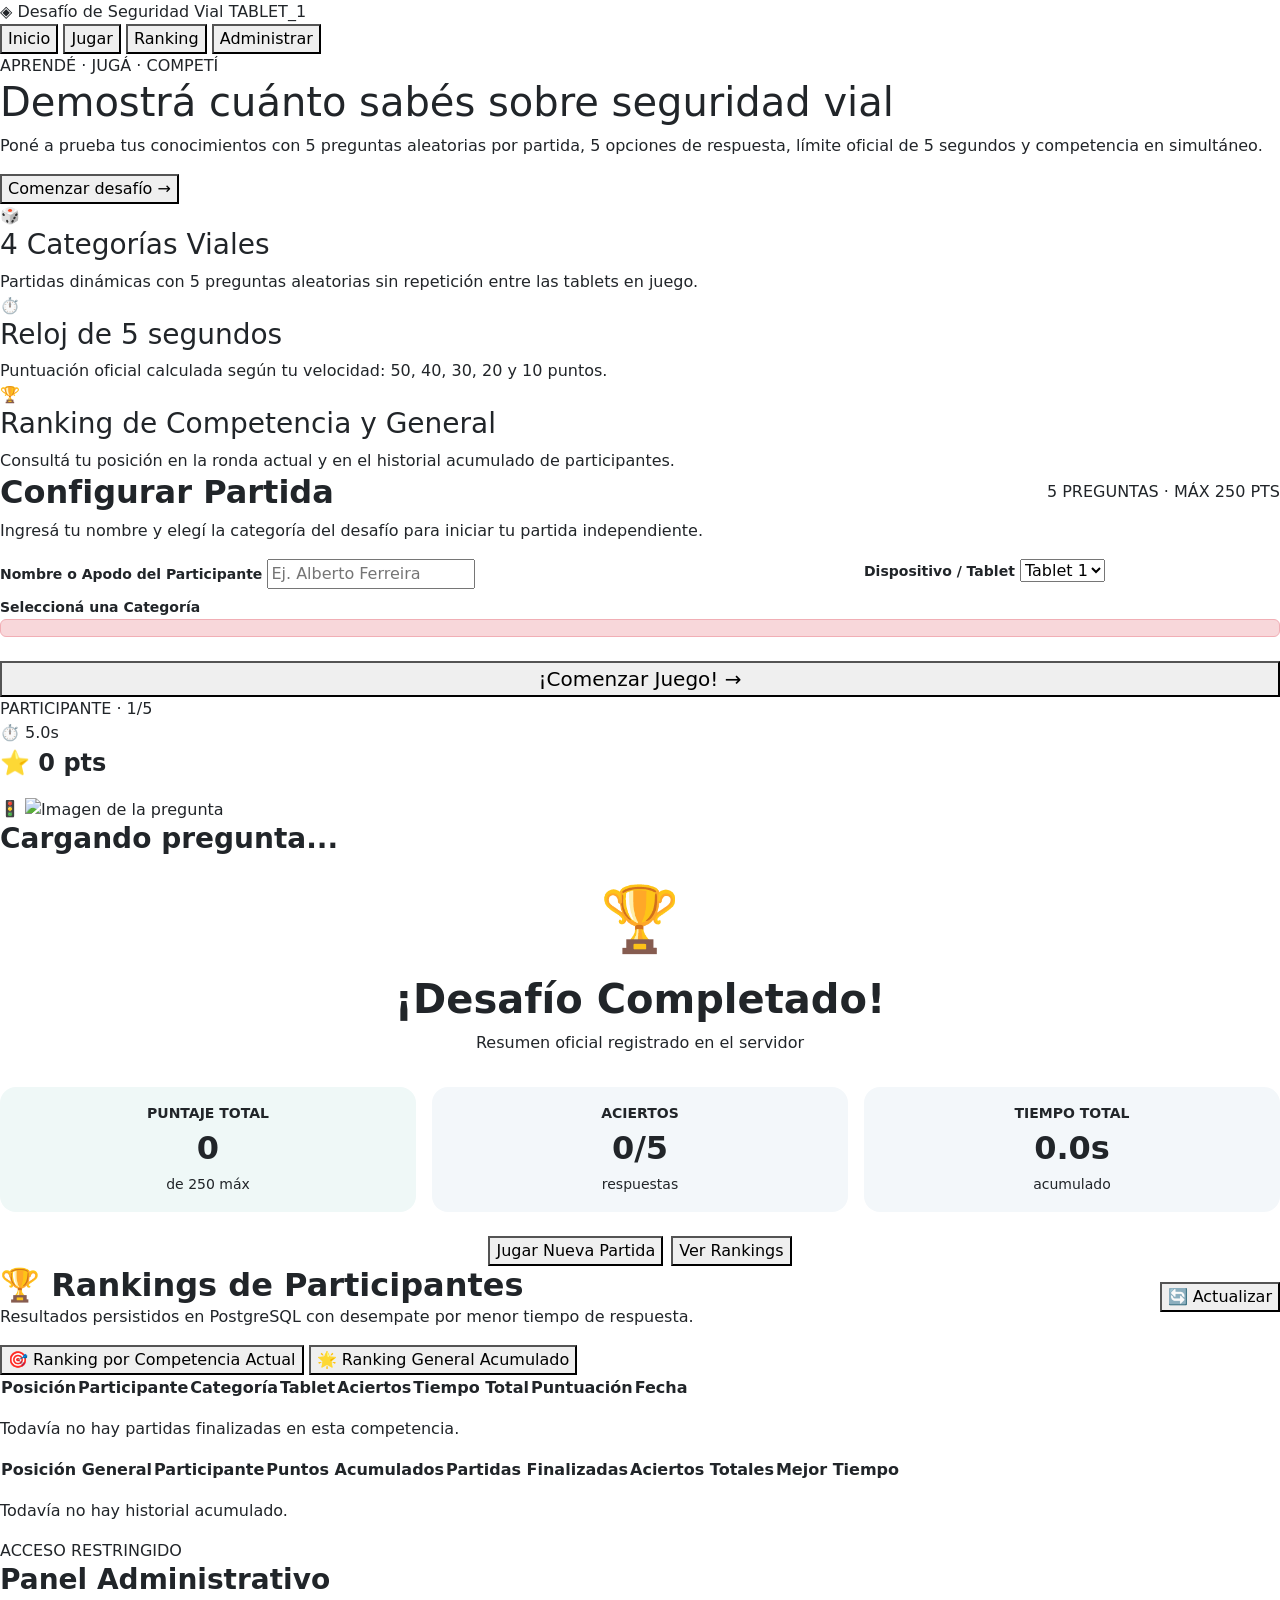
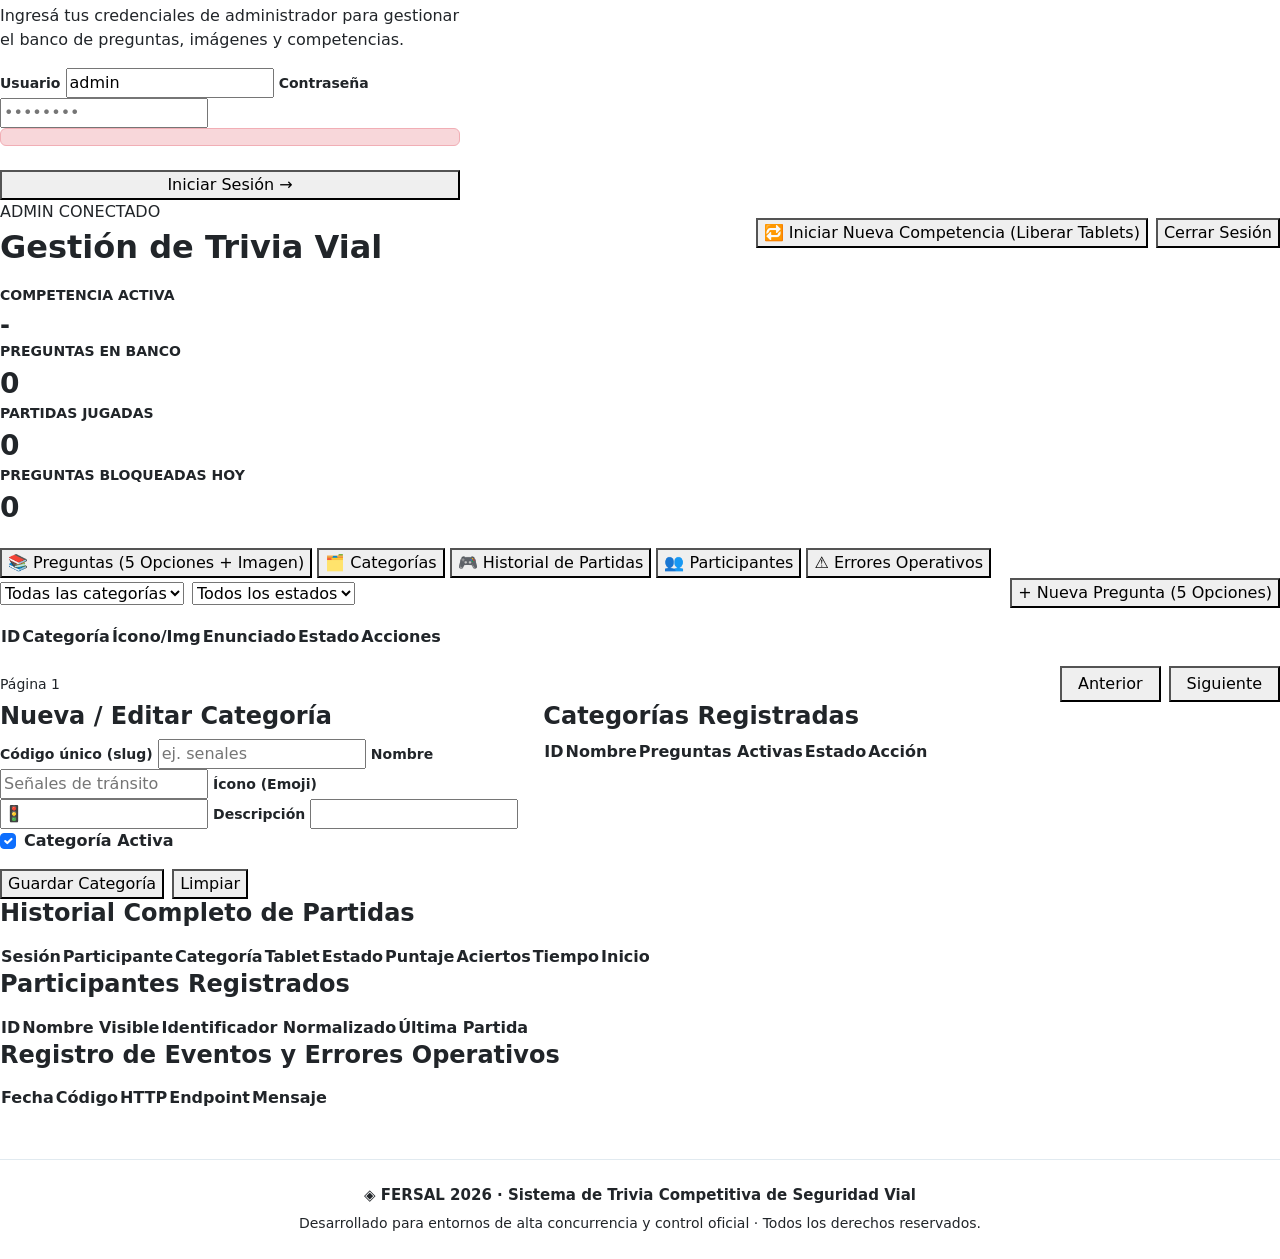
==== src/main/resources/static/index.html @ 0f279ac1 "proyecto ya creado y funcionando fullstack" ====
<!doctype html>
<html lang="es">
<head>
    <meta charset="utf-8">
    <meta name="viewport" content="width=device-width, initial-scale=1, maximum-scale=1, user-scalable=no">
    <title>Desafío de Seguridad Vial - Competencia en Tablets</title>
    <link href="https://cdn.jsdelivr.net/npm/bootstrap@5.3.3/dist/css/bootstrap.min.css" rel="stylesheet">
    <link href="/css/styles.css" rel="stylesheet">
</head>
<body>
<!-- CABECERA -->
<header class="app-header">
    <div class="brand">
        ◈ Desafío de <span>Seguridad Vial</span>
        <span class="tablet-indicator" id="headerTabletBadge">TABLET_1</span>
    </div>
    <nav class="main-nav">
        <button class="btn-vial active" data-page="home" onclick="showPage('home')">Inicio</button>
        <button class="btn-vial" data-page="setup" onclick="showPage('setup')">Jugar</button>
        <button class="btn-vial" data-page="ranking" onclick="showPage('ranking')">Ranking</button>
        <button class="btn-vial" data-page="admin" onclick="showPage('admin')">Administrar</button>
    </nav>
</header>

<main class="app-main">
    <!-- 1. PANTALLA DE BIENVENIDA -->
    <section id="home">
        <div class="hero">
            <span class="pill">APRENDÉ · JUGÁ · COMPETÍ</span>
            <h1>Demostrá cuánto sabés sobre seguridad vial</h1>
            <p>Poné a prueba tus conocimientos con 5 preguntas aleatorias por partida, 5 opciones de respuesta, límite
                oficial de 5 segundos y competencia en simultáneo.</p>
            <div>
                <button class="btn-primary-vial" onclick="showPage('setup')">Comenzar desafío →</button>
            </div>
        </div>

        <div class="grid-cards">
            <div class="card-vial">
                <div class="icon-lg">🎲</div>
                <h3>4 Categorías Viales</h3>
                <p class="muted mb-0">Partidas dinámicas con 5 preguntas aleatorias sin repetición entre las tablets en
                    juego.</p>
            </div>
            <div class="card-vial">
                <div class="icon-lg">⏱️</div>
                <h3>Reloj de 5 segundos</h3>
                <p class="muted mb-0">Puntuación oficial calculada según tu velocidad: 50, 40, 30, 20 y 10 puntos.</p>
            </div>
            <div class="card-vial">
                <div class="icon-lg">🏆</div>
                <h3>Ranking de Competencia y General</h3>
                <p class="muted mb-0">Consultá tu posición en la ronda actual y en el historial acumulado de
                    participantes.</p>
            </div>
        </div>
    </section>

    <!-- 2. CONFIGURACIÓN DE PARTIDA (PARTICIPANTE + TABLET + CATEGORÍA) -->
    <section id="setup" class="hidden panel-narrow">
        <div class="card-vial">
            <div class="d-flex justify-content-between align-items-center flex-wrap gap-2 mb-2">
                <h2 class="fw-bold m-0">Configurar Partida</h2>
                <span class="pill">5 PREGUNTAS · MÁX 250 PTS</span>
            </div>
            <p class="muted">Ingresá tu nombre y elegí la categoría del desafío para iniciar tu partida
                independiente.</p>

            <div class="row g-3">
                <div class="col-md-8">
                    <label class="fw-bold small">Nombre o Apodo del Participante</label>
                    <input type="text" id="participantNameInput" class="field" maxlength="100"
                           placeholder="Ej. Alberto Ferreira">
                </div>
                <div class="col-md-4">
                    <label class="fw-bold small">Dispositivo / Tablet</label>
                    <select id="tabletCodeSelect" class="field" onchange="updateTabletBadge()">
                        <option value="TABLET_1">Tablet 1</option>
                        <option value="TABLET_2">Tablet 2</option>
                        <option value="TABLET_3">Tablet 3</option>
                    </select>
                </div>
            </div>

            <label class="fw-bold small mt-2">Seleccioná una Categoría</label>
            <div id="categoriesContainer" class="category-grid"></div>

            <div id="setupAlert" class="alert alert-danger hidden py-2"></div>

            <button class="btn-primary-vial w-100 fs-5 mt-2" id="btnStartGame" onclick="startNewGame()">
                ¡Comenzar Juego! →
            </button>
        </div>
    </section>

    <!-- 3. PANTALLA DE PREGUNTA Y RESPUESTAS -->
    <section id="quiz" class="hidden panel-narrow">
        <div class="card-vial">
            <div class="topline align-items-center mb-3">
                <span class="pill" id="quizPlayerInfo">PARTICIPANTE · 1/5</span>
                <div class="timer-badge" id="timerBadge">⏱️ <span id="timeLeft">5.0</span>s</div>
                <strong class="fs-4">⭐ <span id="currentScore">0</span> pts</strong>
            </div>

            <div class="progress-vial">
                <div id="progressBar"></div>
            </div>

            <div class="question-media" id="questionMediaBox">
                <span id="questionIcon">🚦</span>
                <img id="questionImage" class="hidden" alt="Imagen de la pregunta">
            </div>

            <h3 id="questionText" class="fw-bold mb-3">Cargando pregunta...</h3>

            <div class="answers-list" id="answersContainer"></div>

            <div id="feedbackBox" class="feedback-box hidden"></div>
        </div>
    </section>

    <!-- 4. RESUMEN DE LA PARTIDA -->
    <section id="results" class="hidden panel-narrow">
        <div class="card-vial text-center">
            <div style="font-size: 64px;">🏆</div>
            <h1 class="fw-bold mt-2" id="resultTitle">¡Desafío Completado!</h1>
            <p class="muted" id="resultSubtitle">Resumen oficial registrado en el servidor</p>

            <div class="row g-3 my-3">
                <div class="col-4">
                    <div class="p-3 rounded-4" style="background:#eff8f7;">
                        <div class="small muted fw-bold">PUNTAJE TOTAL</div>
                        <div class="fs-2 fw-bold" style="color:var(--teal);" id="resTotalScore">0</div>
                        <small class="muted">de 250 máx</small>
                    </div>
                </div>
                <div class="col-4">
                    <div class="p-3 rounded-4" style="background:#f3f7fa;">
                        <div class="small muted fw-bold">ACIERTOS</div>
                        <div class="fs-2 fw-bold" id="resCorrectCount">0/5</div>
                        <small class="muted">respuestas</small>
                    </div>
                </div>
                <div class="col-4">
                    <div class="p-3 rounded-4" style="background:#f3f7fa;">
                        <div class="small muted fw-bold">TIEMPO TOTAL</div>
                        <div class="fs-2 fw-bold" id="resTotalTime">0.0s</div>
                        <small class="muted">acumulado</small>
                    </div>
                </div>
            </div>

            <div class="d-flex justify-content-center gap-2 flex-wrap mt-4">
                <button class="btn-primary-vial" onclick="showPage('setup')">Jugar Nueva Partida</button>
                <button class="btn-secondary-vial" onclick="showPage('ranking')">Ver Rankings</button>
            </div>
        </div>
    </section>

    <!-- 5. RANKINGS (PESTAÑA POR COMPETENCIA Y PESTAÑA GENERAL) -->
    <section id="ranking" class="hidden">
        <div class="d-flex justify-content-between align-items-center flex-wrap gap-2 mb-3">
            <div>
                <h2 class="fw-bold m-0">🏆 Rankings de Participantes</h2>
                <p class="muted m-0">Resultados persistidos en PostgreSQL con desempate por menor tiempo de
                    respuesta.</p>
            </div>
            <button class="btn-secondary-vial" onclick="loadActiveRankingTab()">🔄 Actualizar</button>
        </div>

        <div class="tabs-bar">
            <button class="tab-btn active" id="tabBtnComp" onclick="switchRankingTab('competition')">
                🎯 Ranking por Competencia Actual
            </button>
            <button class="tab-btn" id="tabBtnGen" onclick="switchRankingTab('general')">
                🌟 Ranking General Acumulado
            </button>
        </div>

        <!-- Vista 5.1: Ranking por Competencia -->
        <div id="rankingCompetitionView" class="card-vial">
            <div class="table-responsive">
                <table class="table-vial">
                    <thead>
                    <tr>
                        <th>Posición</th>
                        <th>Participante</th>
                        <th>Categoría</th>
                        <th>Tablet</th>
                        <th>Aciertos</th>
                        <th>Tiempo Total</th>
                        <th>Puntuación</th>
                        <th>Fecha</th>
                    </tr>
                    </thead>
                    <tbody id="compRankingRows"></tbody>
                </table>
            </div>
            <p id="emptyCompRanking" class="muted my-3 hidden">Todavía no hay partidas finalizadas en esta
                competencia.</p>
        </div>

        <!-- Vista 5.2: Ranking General -->
        <div id="rankingGeneralView" class="card-vial hidden">
            <div class="table-responsive">
                <table class="table-vial">
                    <thead>
                    <tr>
                        <th>Posición General</th>
                        <th>Participante</th>
                        <th>Puntos Acumulados</th>
                        <th>Partidas Finalizadas</th>
                        <th>Aciertos Totales</th>
                        <th>Mejor Tiempo</th>
                    </tr>
                    </thead>
                    <tbody id="genRankingRows"></tbody>
                </table>
            </div>
            <p id="emptyGenRanking" class="muted my-3 hidden">Todavía no hay historial acumulado.</p>
        </div>
    </section>

    <!-- 6. PANEL ADMINISTRATIVO PROTEGIDO -->
    <section id="admin" class="hidden">
        <!-- 6.1 Login Administrativo -->
        <div id="adminLoginBox" class="panel-narrow" style="max-width: 460px;">
            <div class="card-vial">
                <span class="pill mb-2">ACCESO RESTRINGIDO</span>
                <h3 class="fw-bold">Panel Administrativo</h3>
                <p class="muted">Ingresá tus credenciales de administrador para gestionar el banco de preguntas,
                    imágenes y competencias.</p>

                <label class="fw-bold small">Usuario</label>
                <input type="text" id="adminUsername" class="field" value="admin">

                <label class="fw-bold small">Contraseña</label>
                <input type="password" id="adminPassword" class="field" placeholder="••••••••">

                <div id="adminLoginError" class="alert alert-danger py-2 hidden"></div>

                <button class="btn-primary-vial w-100 mt-2" onclick="adminLogin()">Iniciar Sesión →</button>
            </div>
        </div>

        <!-- 6.2 Dashboard Administrativo Completo -->
        <div id="adminDashboardBox" class="hidden">
            <div class="d-flex justify-content-between align-items-center flex-wrap gap-2 mb-3">
                <div>
                    <span class="pill" id="adminWelcomePill">ADMIN CONECTADO</span>
                    <h2 class="fw-bold m-0 mt-1">Gestión de Trivia Vial</h2>
                </div>
                <div class="d-flex gap-2">
                    <button class="btn-secondary-vial" onclick="startNewCompetitionRound()">🔁 Iniciar Nueva Competencia
                        (Liberar Tablets)
                    </button>
                    <button class="btn-danger-vial" onclick="adminLogout()">Cerrar Sesión</button>
                </div>
            </div>

            <!-- Tarjetas de Estadísticas -->
            <div class="grid-cards mb-4">
                <div class="card-vial">
                    <small class="muted fw-bold">COMPETENCIA ACTIVA</small>
                    <h4 class="fw-bold mt-1 mb-0" id="statSessionCode">-</h4>
                </div>
                <div class="card-vial">
                    <small class="muted fw-bold">PREGUNTAS EN BANCO</small>
                    <h3 class="fw-bold mt-1 mb-0" id="statTotalQuestions">0</h3>
                </div>
                <div class="card-vial">
                    <small class="muted fw-bold">PARTIDAS JUGADAS</small>
                    <h3 class="fw-bold mt-1 mb-0" id="statTotalGames">0</h3>
                </div>
                <div class="card-vial">
                    <small class="muted fw-bold">PREGUNTAS BLOQUEADAS HOY</small>
                    <h3 class="fw-bold mt-1 mb-0" id="statLockedQuestions">0</h3>
                </div>
            </div>

            <!-- Sub-navegación del Admin -->
            <div class="tabs-bar">
                <button class="tab-btn active" data-admintab="questions" onclick="switchAdminTab('questions')">📚
                    Preguntas (5 Opciones + Imagen)
                </button>
                <button class="tab-btn" data-admintab="categories" onclick="switchAdminTab('categories')">🗂️
                    Categorías
                </button>
                <button class="tab-btn" data-admintab="games" onclick="switchAdminTab('games')">🎮 Historial de
                    Partidas
                </button>
                <button class="tab-btn" data-admintab="participants" onclick="switchAdminTab('participants')">👥
                    Participantes
                </button>
                <button class="tab-btn" data-admintab="errors" onclick="switchAdminTab('errors')">⚠️ Errores
                    Operativos
                </button>
            </div>

            <!-- Sub-vista A: Gestión de Preguntas -->
            <div id="adminTab_questions" class="card-vial">
                <div class="d-flex justify-content-between align-items-center flex-wrap gap-2 mb-3">
                    <div class="d-flex gap-2 flex-wrap align-items-center">
                        <select id="filterQuestionCategory" class="field m-0" style="width:auto;"
                                onchange="loadAdminQuestions(0)">
                            <option value="">Todas las categorías</option>
                        </select>
                        <select id="filterQuestionActive" class="field m-0" style="width:auto;"
                                onchange="loadAdminQuestions(0)">
                            <option value="">Todos los estados</option>
                            <option value="true">Solo Activas</option>
                            <option value="false">Solo Inactivas</option>
                        </select>
                    </div>
                    <button class="btn-primary-vial" onclick="openQuestionModal()">+ Nueva Pregunta (5 Opciones)
                    </button>
                </div>

                <div class="table-responsive">
                    <table class="table-vial">
                        <thead>
                        <tr>
                            <th>ID</th>
                            <th>Categoría</th>
                            <th>Ícono/Img</th>
                            <th>Enunciado</th>
                            <th>Estado</th>
                            <th>Acciones</th>
                        </tr>
                        </thead>
                        <tbody id="adminQuestionsRows"></tbody>
                    </table>
                </div>
                <div class="d-flex justify-content-between align-items-center mt-3">
                    <span class="small muted" id="questionsPageInfo">Página 1</span>
                    <div class="d-flex gap-2">
                        <button class="btn-secondary-vial py-1 px-3" onclick="changeQuestionsPage(-1)">Anterior</button>
                        <button class="btn-secondary-vial py-1 px-3" onclick="changeQuestionsPage(1)">Siguiente</button>
                    </div>
                </div>
            </div>

            <!-- Sub-vista B: Gestión de Categorías -->
            <div id="adminTab_categories" class="card-vial hidden">
                <div class="row g-4">
                    <div class="col-md-5">
                        <h4 class="fw-bold" id="catFormTitle">Nueva / Editar Categoría</h4>
                        <input type="hidden" id="editCategoryId">
                        <label class="small fw-bold">Código único (slug)</label>
                        <input type="text" id="catSlug" class="field" placeholder="ej. senales">
                        <label class="small fw-bold">Nombre</label>
                        <input type="text" id="catName" class="field" placeholder="Señales de tránsito">
                        <label class="small fw-bold">Ícono (Emoji)</label>
                        <input type="text" id="catIcon" class="field" value="🚦">
                        <label class="small fw-bold">Descripción</label>
                        <input type="text" id="catDesc" class="field">
                        <div class="form-check mb-3">
                            <input class="form-check-input" type="checkbox" id="catActive" checked>
                            <label class="form-check-label fw-bold" for="catActive">Categoría Activa</label>
                        </div>
                        <div class="d-flex gap-2">
                            <button class="btn-primary-vial" onclick="saveCategory()">Guardar Categoría</button>
                            <button class="btn-secondary-vial" onclick="resetCategoryForm()">Limpiar</button>
                        </div>
                    </div>
                    <div class="col-md-7">
                        <h4 class="fw-bold">Categorías Registradas</h4>
                        <table class="table-vial">
                            <thead>
                            <tr>
                                <th>ID</th>
                                <th>Nombre</th>
                                <th>Preguntas Activas</th>
                                <th>Estado</th>
                                <th>Acción</th>
                            </tr>
                            </thead>
                            <tbody id="adminCategoriesRows"></tbody>
                        </table>
                    </div>
                </div>
            </div>

            <!-- Sub-vista C: Historial de Partidas -->
            <div id="adminTab_games" class="card-vial hidden">
                <h4 class="fw-bold mb-3">Historial Completo de Partidas</h4>
                <div class="table-responsive">
                    <table class="table-vial">
                        <thead>
                        <tr>
                            <th>Sesión</th>
                            <th>Participante</th>
                            <th>Categoría</th>
                            <th>Tablet</th>
                            <th>Estado</th>
                            <th>Puntaje</th>
                            <th>Aciertos</th>
                            <th>Tiempo</th>
                            <th>Inicio</th>
                        </tr>
                        </thead>
                        <tbody id="adminGamesRows"></tbody>
                    </table>
                </div>
            </div>

            <!-- Sub-vista D: Participantes -->
            <div id="adminTab_participants" class="card-vial hidden">
                <h4 class="fw-bold mb-3">Participantes Registrados</h4>
                <table class="table-vial">
                    <thead>
                    <tr>
                        <th>ID</th>
                        <th>Nombre Visible</th>
                        <th>Identificador Normalizado</th>
                        <th>Última Partida</th>
                    </tr>
                    </thead>
                    <tbody id="adminParticipantsRows"></tbody>
                </table>
            </div>

            <!-- Sub-vista E: Errores Operativos -->
            <div id="adminTab_errors" class="card-vial hidden">
                <h4 class="fw-bold mb-3">Registro de Eventos y Errores Operativos</h4>
                <table class="table-vial">
                    <thead>
                    <tr>
                        <th>Fecha</th>
                        <th>Código</th>
                        <th>HTTP</th>
                        <th>Endpoint</th>
                        <th>Mensaje</th>
                    </tr>
                    </thead>
                    <tbody id="adminErrorsRows"></tbody>
                </table>
            </div>
        </div>
    </section>
</main>

<!-- MODAL PARA CREAR / EDITAR PREGUNTA CON 5 OPCIONES E IMAGEN -->
<div class="modal fade" id="questionModal" tabindex="-1" aria-hidden="true">
    <div class="modal-dialog modal-lg modal-dialog-scrollable">
        <div class="modal-content" style="border-radius: 18px;">
            <div class="modal-header" style="background: var(--navy); color: #fff;">
                <h5 class="modal-title fw-bold" id="questionModalTitle">Configurar Pregunta</h5>
                <button type="button" class="btn-close btn-close-white" data-bs-dismiss="modal"></button>
            </div>
            <div class="modal-body">
                <input type="hidden" id="qModalId">
                <div class="row g-2">
                    <div class="col-md-6">
                        <label class="small fw-bold">Categoría</label>
                        <select id="qModalCategory" class="field"></select>
                    </div>
                    <div class="col-md-3">
                        <label class="small fw-bold">Ícono</label>
                        <input type="text" id="qModalIcon" class="field" value="🚦">
                    </div>
                    <div class="col-md-3 d-flex align-items-center pt-3">
                        <div class="form-check">
                            <input class="form-check-input" type="checkbox" id="qModalActive" checked>
                            <label class="form-check-label fw-bold" for="qModalActive">Pregunta Activa</label>
                        </div>
                    </div>
                </div>

                <label class="small fw-bold">Enunciado de la Pregunta</label>
                <input type="text" id="qModalStatement" class="field" placeholder="¿Qué indica la señal...?">

                <label class="small fw-bold">Explicación Educativa (se muestra tras responder)</label>
                <input type="text" id="qModalExplanation" class="field"
                       placeholder="La señal exige detener por completo...">

                <hr>
                <label class="small fw-bold d-block mb-2">5 Opciones de Respuesta (Marcá con el círculo la ÚNICA
                    correcta)</label>
                <div id="qModalOptionsContainer">
                    <!-- 5 filas generadas dinámicamente -->
                </div>

                <hr>
                <label class="small fw-bold">Imagen Opcional (JPEG, PNG o WebP · Máx 2 MB)</label>
                <input type="file" id="qModalImageInput" class="field" accept="image/jpeg,image/png,image/webp">
                <div id="qModalCurrentImageBox" class="hidden mt-2">
                    <img id="qModalPreviewImg" src="" alt="Vista previa"
                         style="max-height: 110px; border-radius: 10px;">
                    <button type="button" class="btn-danger-vial ms-2" onclick="deleteCurrentQuestionImage()">Eliminar
                        Imagen Actual
                    </button>
                </div>

                <div id="qModalError" class="alert alert-danger py-2 mt-2 hidden"></div>
            </div>
            <div class="modal-footer">
                <button type="button" class="btn-secondary-vial" data-bs-dismiss="modal">Cancelar</button>
                <button type="button" class="btn-primary-vial" onclick="saveQuestionFromModal()">Guardar Pregunta
                </button>
            </div>
        </div>
    </div>
</div>

<footer class="app-footer py-4 mt-5" style="border-top: 1px solid #e1eaf0; background: #fff;">
    <div class="container text-center">
        <div class="fw-bold mb-1" style="color: var(--navy); font-size: 15px;">
            ◈ FERSAL 2026 · Sistema de Trivia Competitiva de Seguridad Vial
        </div>
        <small class="muted">
            Desarrollado para entornos de alta concurrencia y control oficial · Todos los derechos reservados.
        </small>
    </div>
</footer>

<script src="https://cdn.jsdelivr.net/npm/bootstrap@5.3.3/dist/js/bootstrap.bundle.min.js"></script>
<script src="/js/app.js"></script>
</body>
</html>
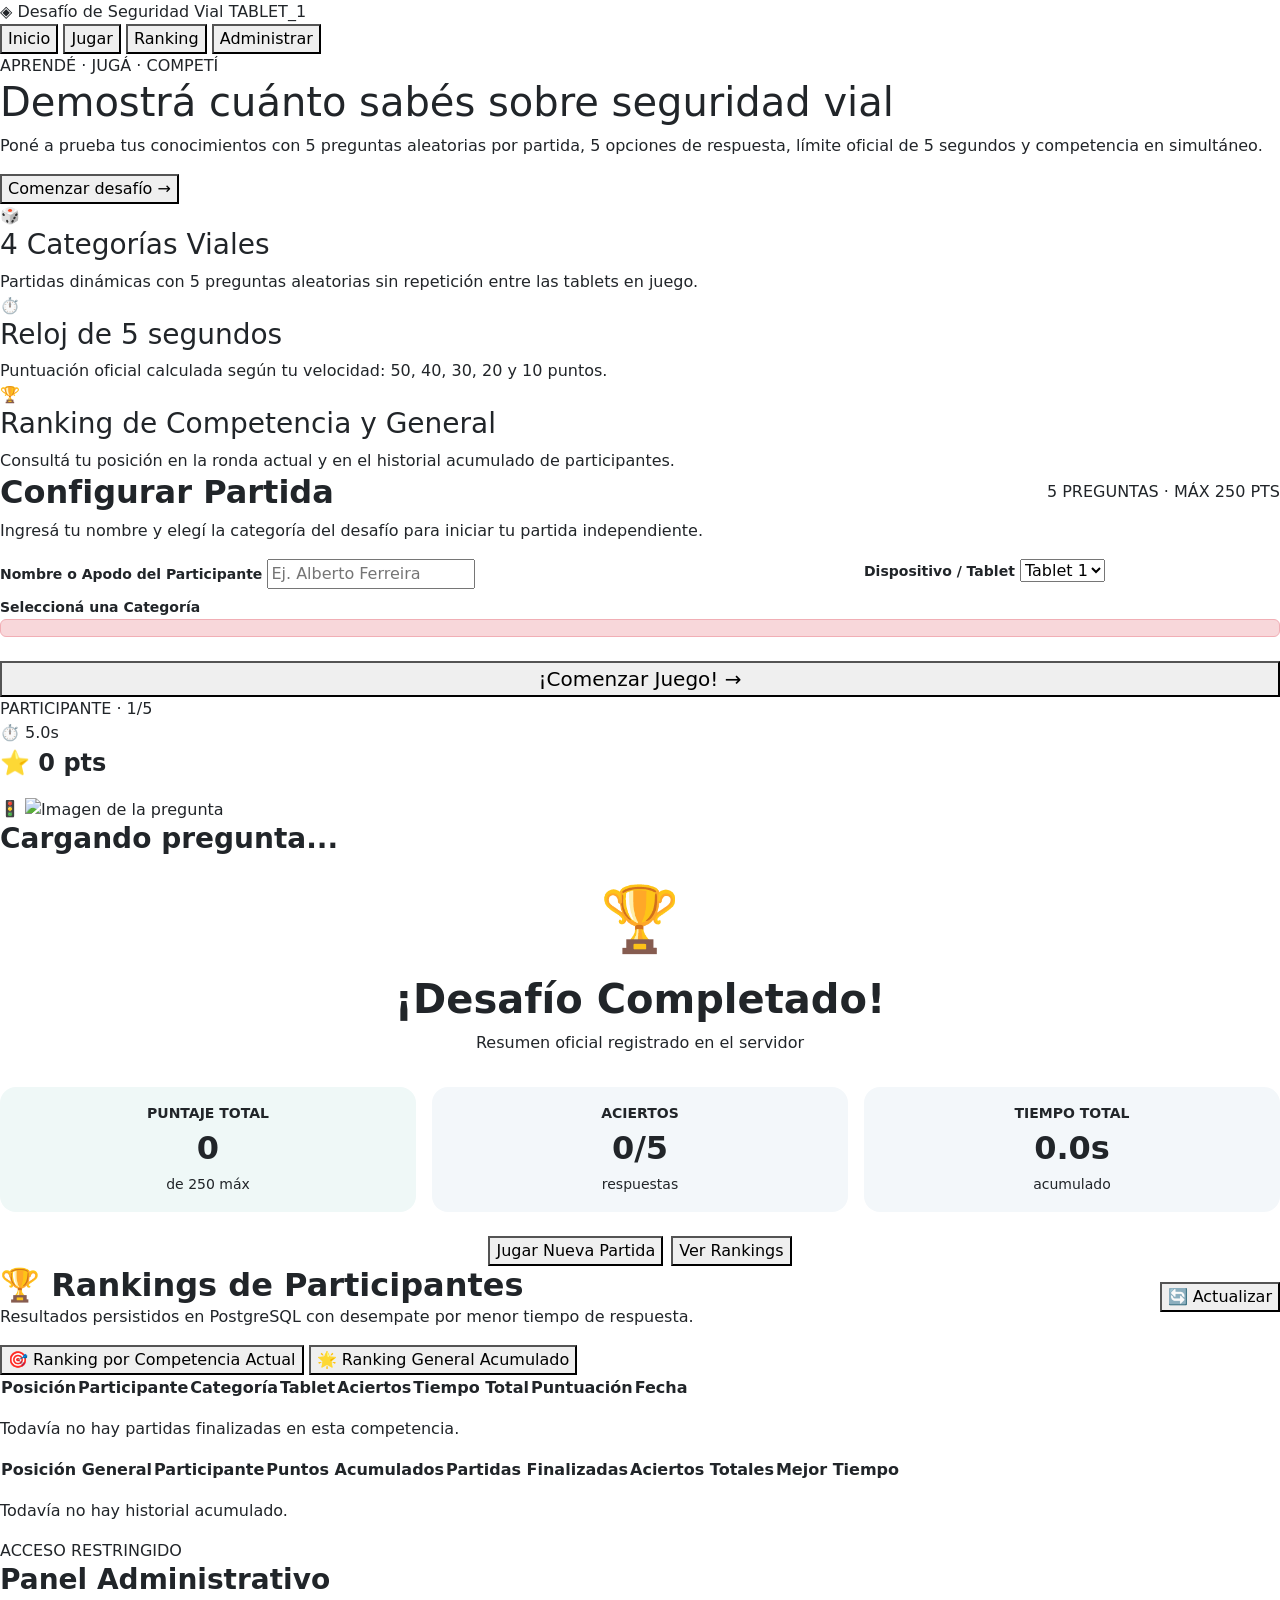
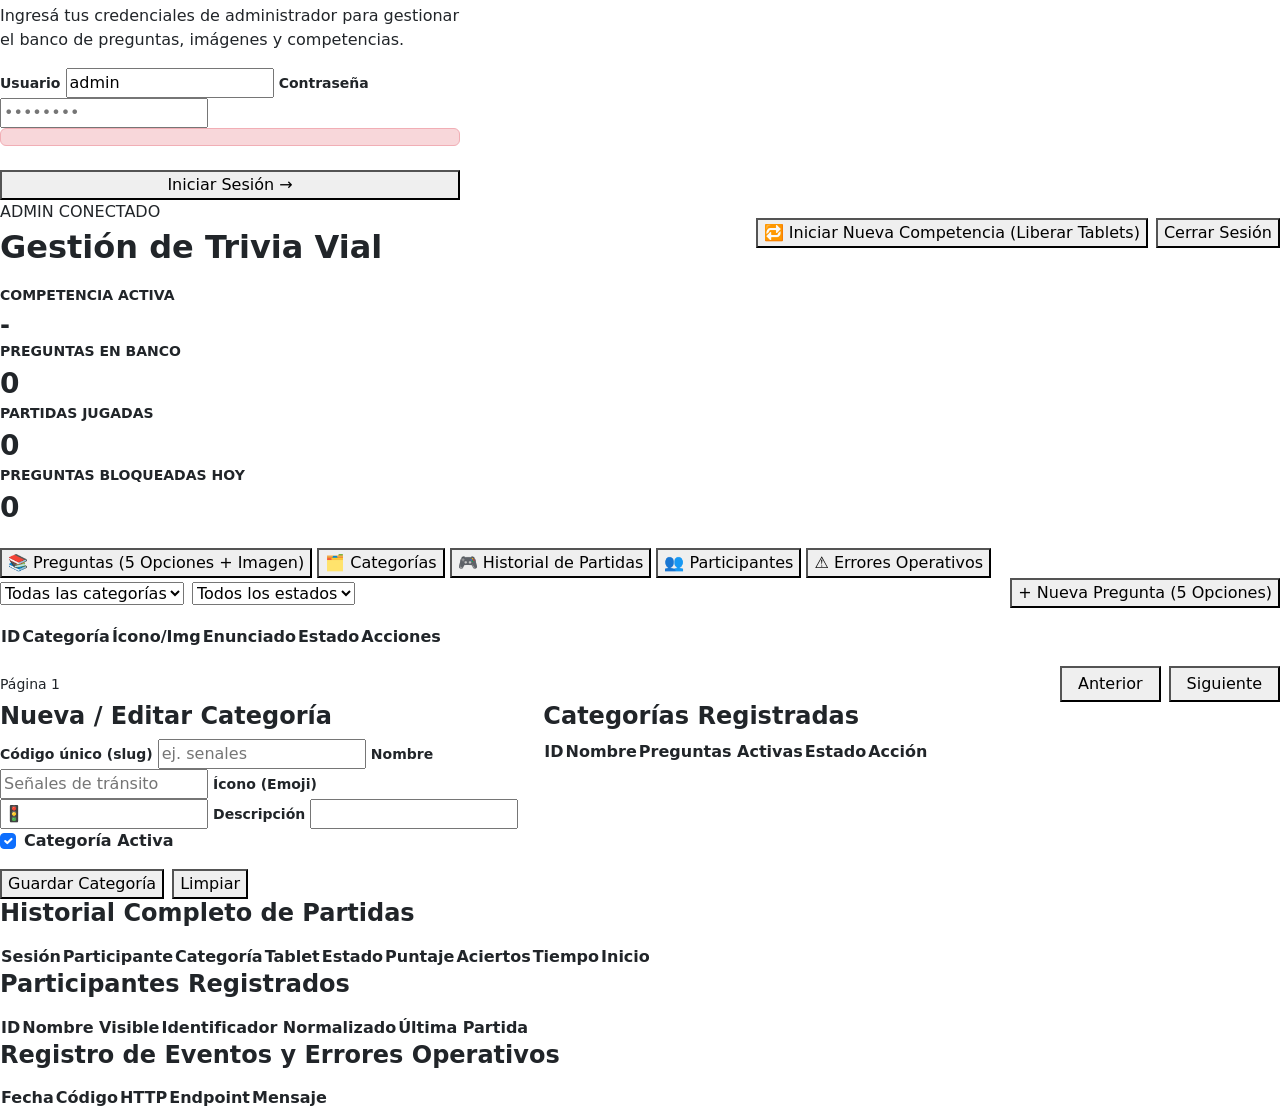
==== commit 59de8876: "quite el footer para probar" ====
--- a/src/main/resources/static/index.html
+++ b/src/main/resources/static/index.html
@@ -503,16 +503,6 @@
     </div>
 </div>
 
-<footer class="app-footer py-4 mt-5" style="border-top: 1px solid #e1eaf0; background: #fff;">
-    <div class="container text-center">
-        <div class="fw-bold mb-1" style="color: var(--navy); font-size: 15px;">
-            ◈ FERSAL 2026 · Sistema de Trivia Competitiva de Seguridad Vial
-        </div>
-        <small class="muted">
-            Desarrollado para entornos de alta concurrencia y control oficial · Todos los derechos reservados.
-        </small>
-    </div>
-</footer>
 
 <script src="https://cdn.jsdelivr.net/npm/bootstrap@5.3.3/dist/js/bootstrap.bundle.min.js"></script>
 <script src="/js/app.js"></script>
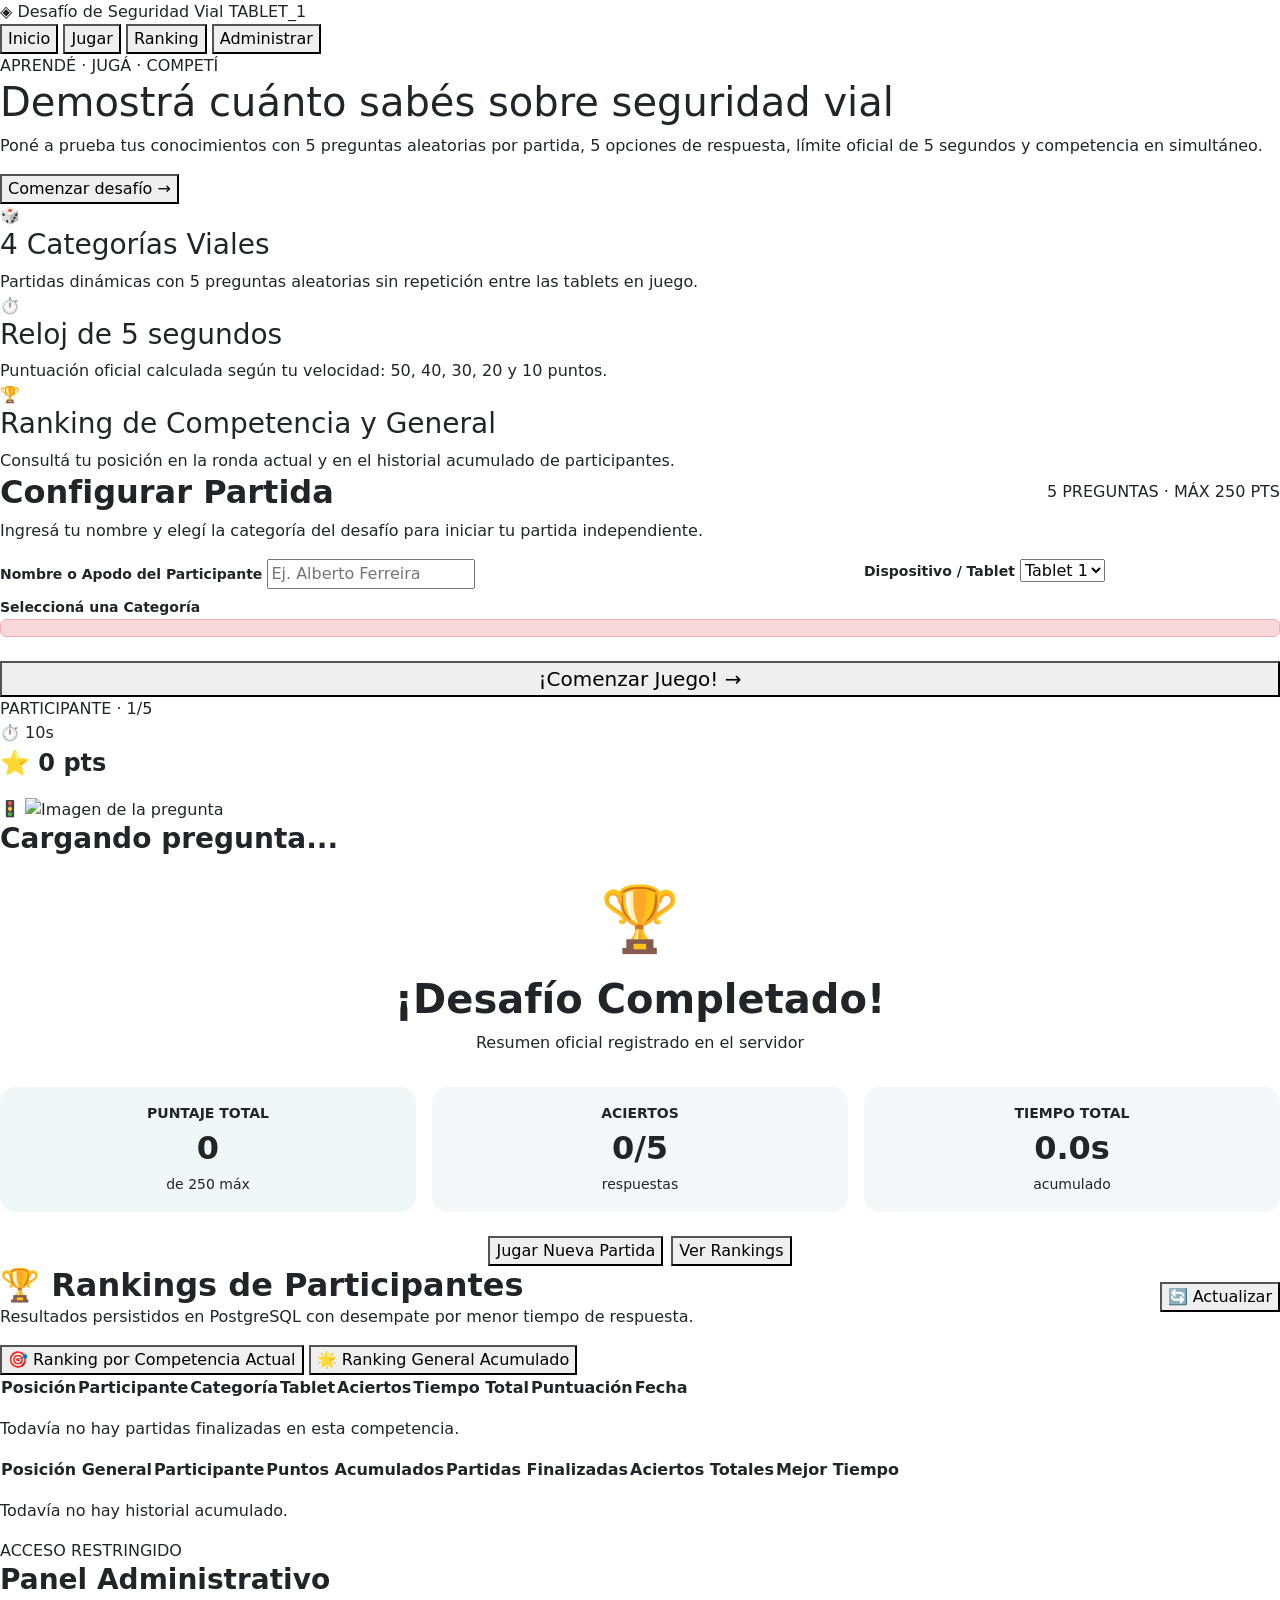
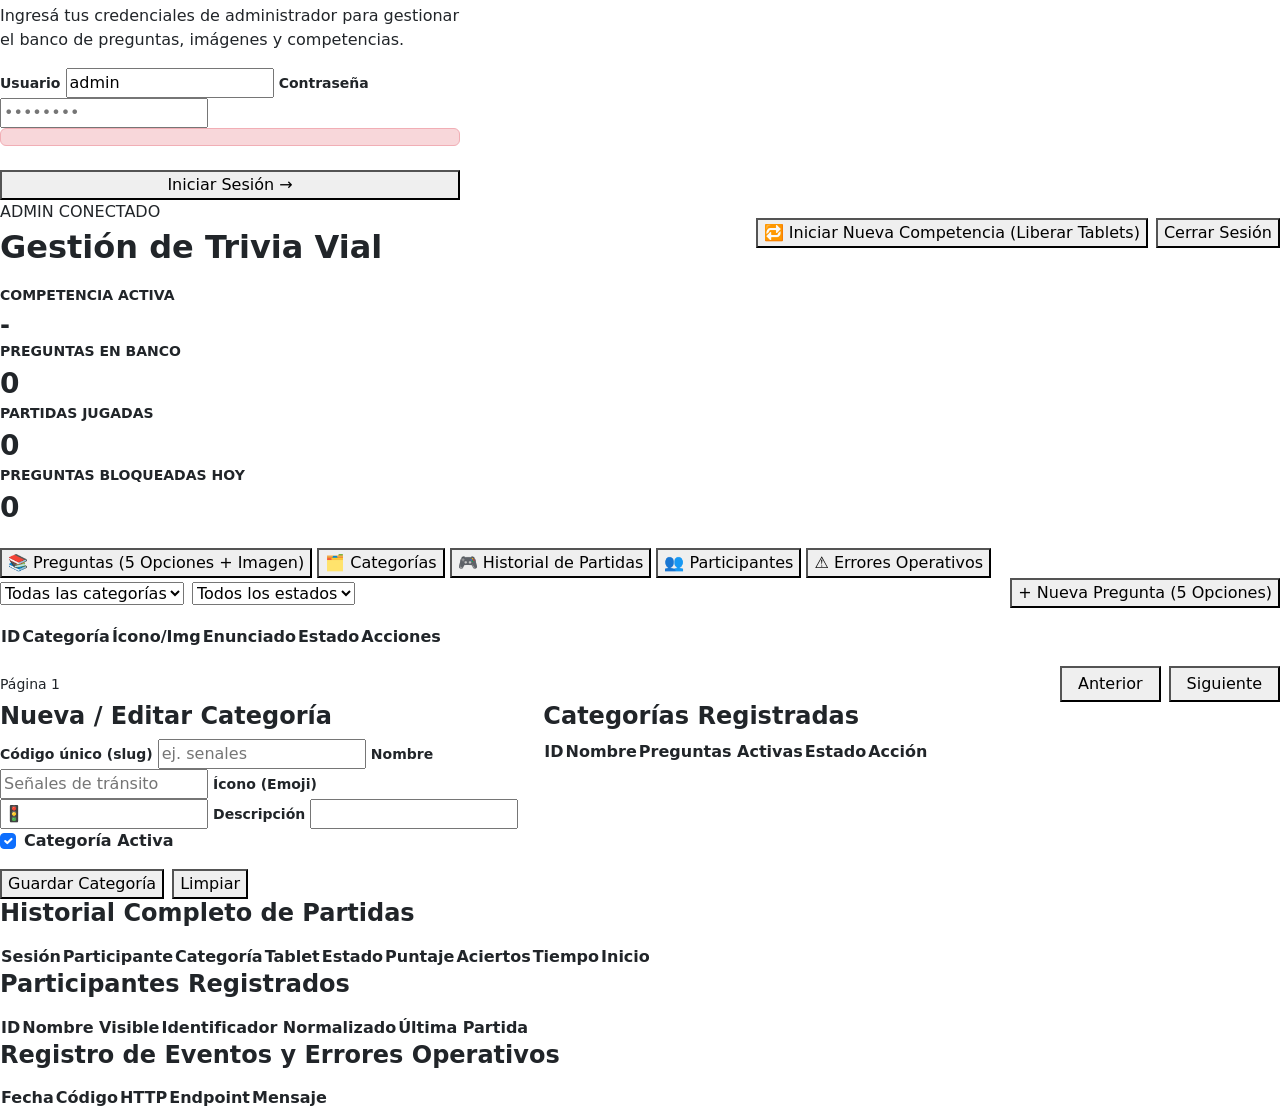
==== commit db438fcc: "cambiamos de 5000 ml a 10000ml para cambiar a 10seg tambien corregimos el puntaje" ====
--- a/src/main/resources/static/index.html
+++ b/src/main/resources/static/index.html
@@ -98,7 +98,7 @@
         <div class="card-vial">
             <div class="topline align-items-center mb-3">
                 <span class="pill" id="quizPlayerInfo">PARTICIPANTE · 1/5</span>
-                <div class="timer-badge" id="timerBadge">⏱️ <span id="timeLeft">5.0</span>s</div>
+                <div class="timer-badge" id="timerBadge">⏱️ <span id="timeLeft">10</span>s</div>
                 <strong class="fs-4">⭐ <span id="currentScore">0</span> pts</strong>
             </div>
 
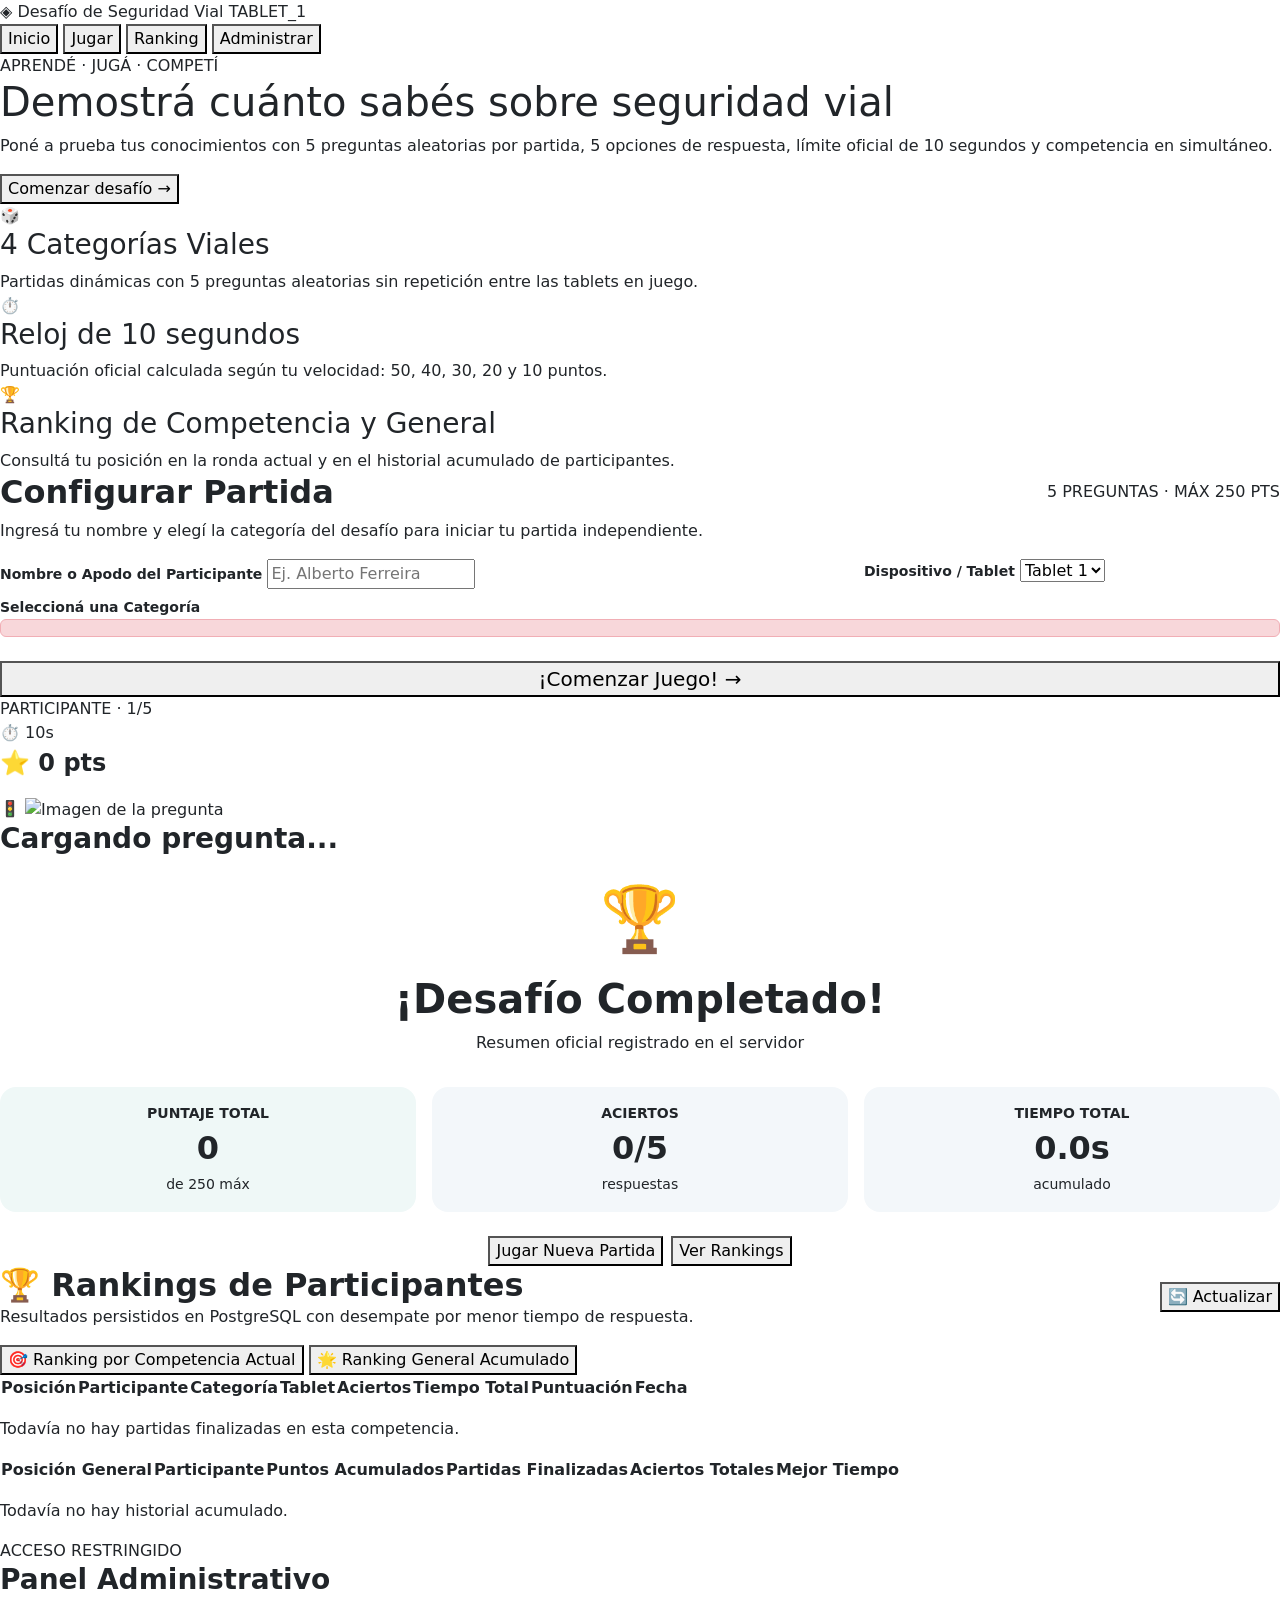
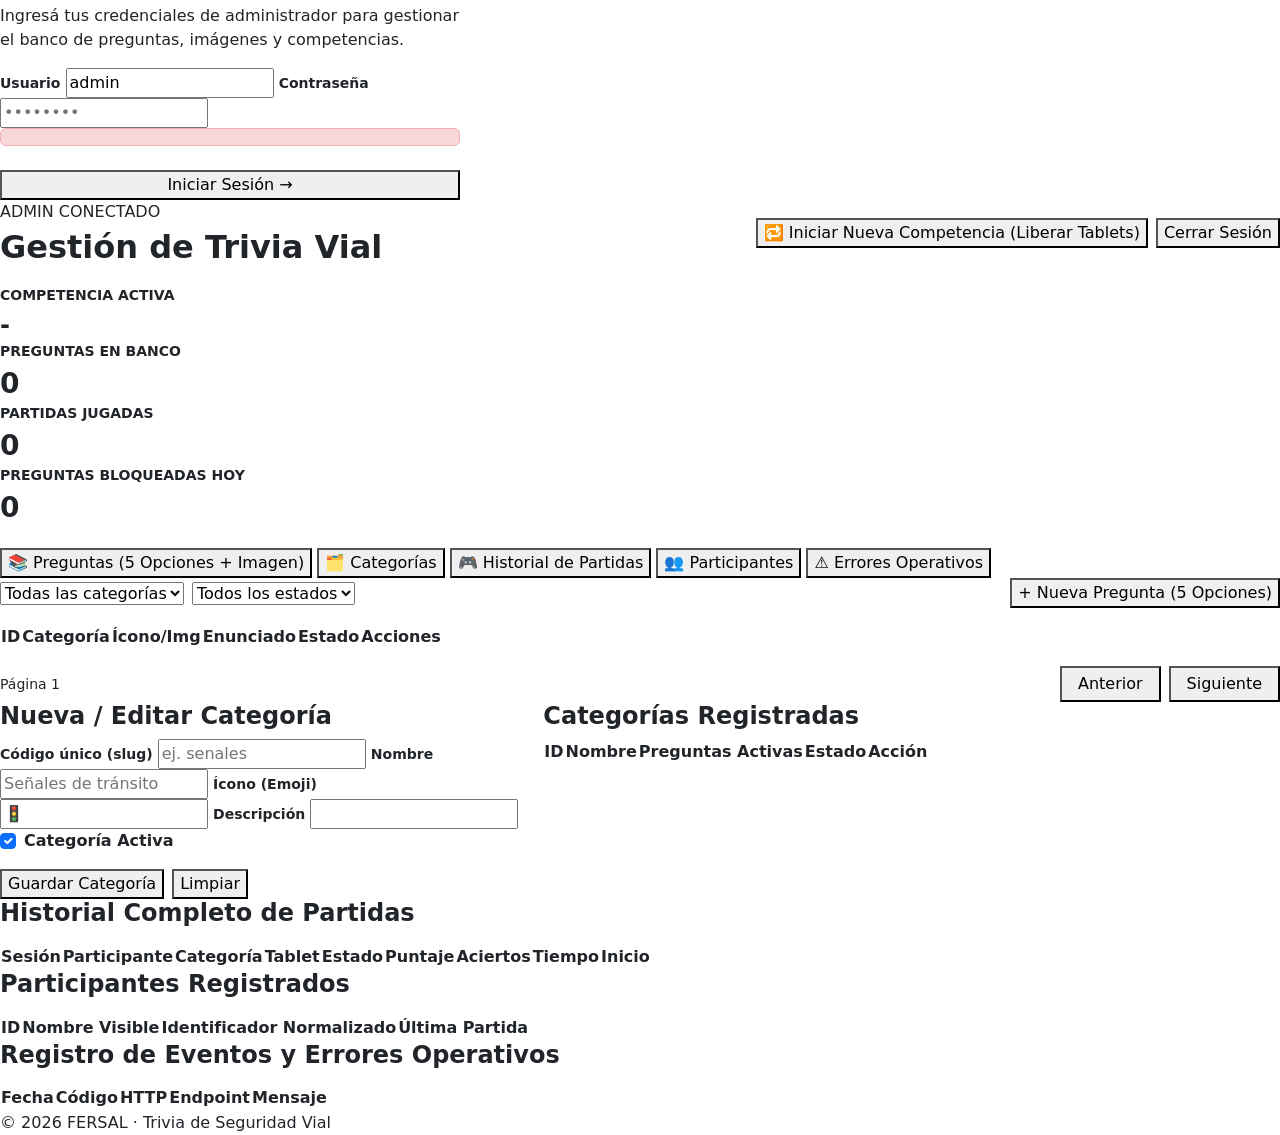
==== commit 49e63004: "diseño del footer" ====
--- a/src/main/resources/static/index.html
+++ b/src/main/resources/static/index.html
@@ -29,7 +29,7 @@
             <span class="pill">APRENDÉ · JUGÁ · COMPETÍ</span>
             <h1>Demostrá cuánto sabés sobre seguridad vial</h1>
             <p>Poné a prueba tus conocimientos con 5 preguntas aleatorias por partida, 5 opciones de respuesta, límite
-                oficial de 5 segundos y competencia en simultáneo.</p>
+                oficial de 10 segundos y competencia en simultáneo.</p>
             <div>
                 <button class="btn-primary-vial" onclick="showPage('setup')">Comenzar desafío →</button>
             </div>
@@ -44,7 +44,7 @@
             </div>
             <div class="card-vial">
                 <div class="icon-lg">⏱️</div>
-                <h3>Reloj de 5 segundos</h3>
+                <h3>Reloj de 10 segundos</h3>
                 <p class="muted mb-0">Puntuación oficial calculada según tu velocidad: 50, 40, 30, 20 y 10 puntos.</p>
             </div>
             <div class="card-vial">
@@ -506,5 +506,12 @@
 
 <script src="https://cdn.jsdelivr.net/npm/bootstrap@5.3.3/dist/js/bootstrap.bundle.min.js"></script>
 <script src="/js/app.js"></script>
+
+<footer class="app-footer-modern">
+    <div class="footer-content">
+        <span>© 2026 FERSAL · Trivia de Seguridad Vial</span>
+    </div>
+</footer>
+
 </body>
 </html>
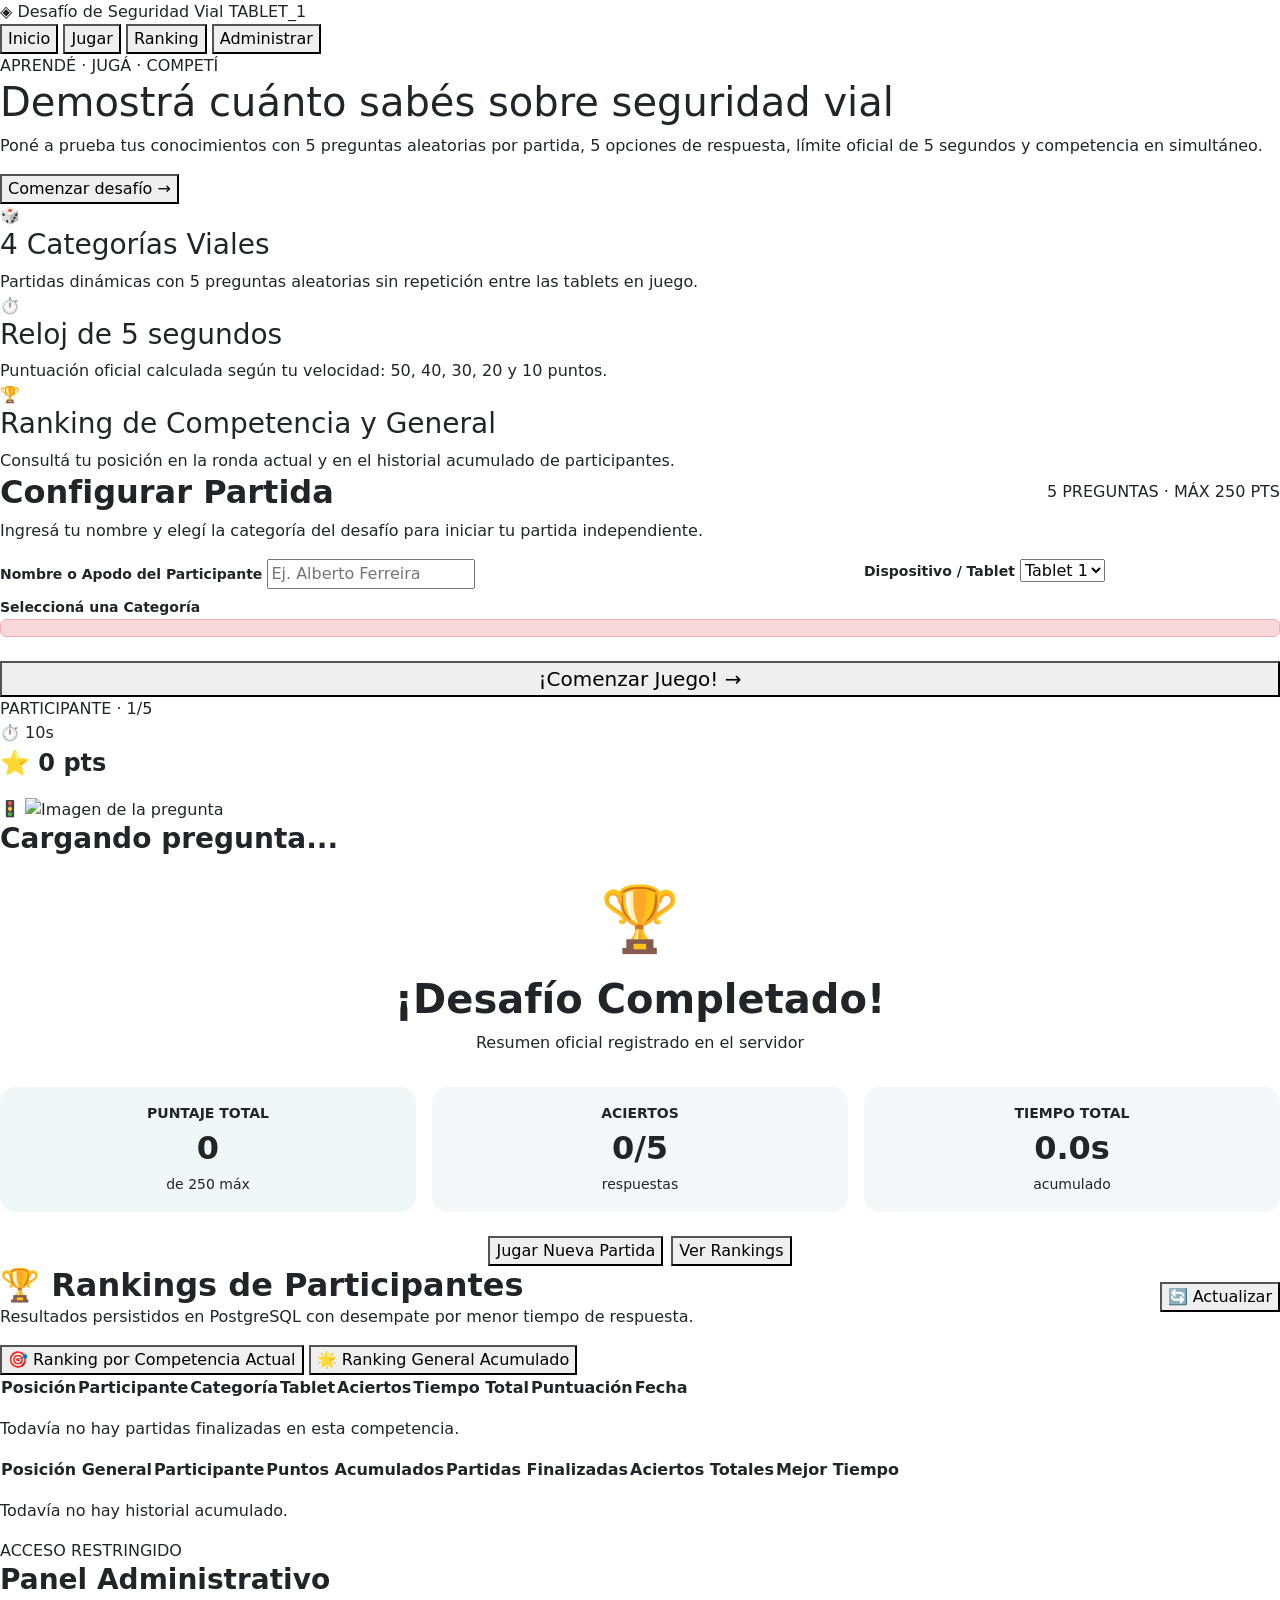
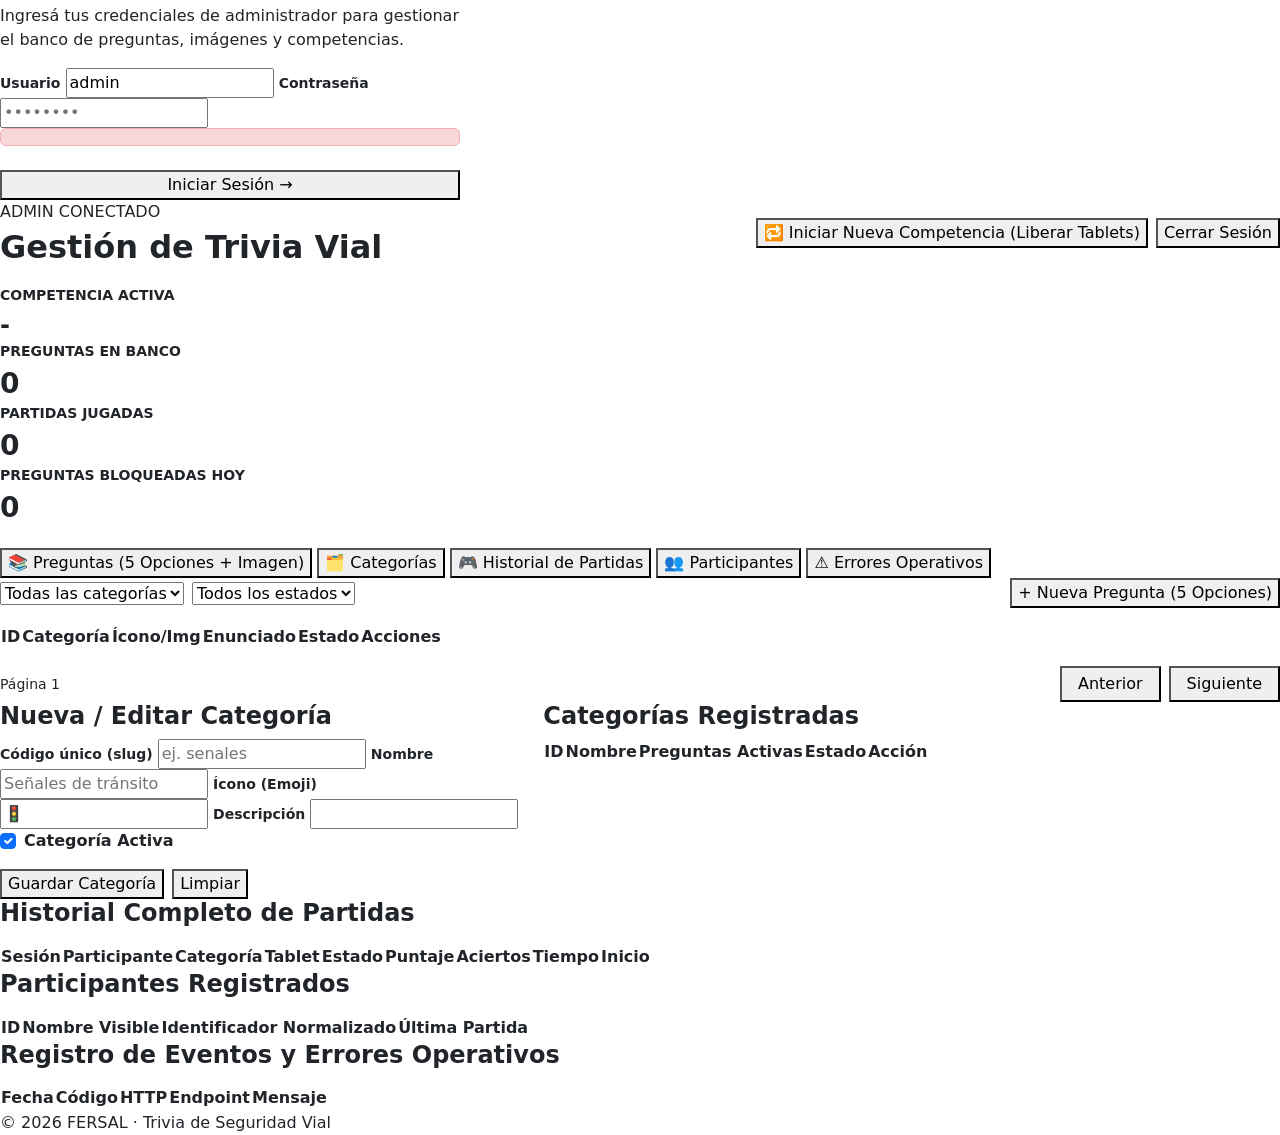
==== commit b1f2b2e4: "elimine el tarjet del server" ====
--- a/src/main/resources/static/index.html
+++ b/src/main/resources/static/index.html
@@ -2,7 +2,7 @@
 <html lang="es">
 <head>
     <meta charset="utf-8">
-    <meta name="viewport" content="width=device-width, initial-scale=1, maximum-scale=1, user-scalable=no">
+    <meta content="width=device-width, initial-scale=1, maximum-scale=1, user-scalable=no" name="viewport">
     <title>Desafío de Seguridad Vial - Competencia en Tablets</title>
     <link href="https://cdn.jsdelivr.net/npm/bootstrap@5.3.3/dist/css/bootstrap.min.css" rel="stylesheet">
     <link href="/css/styles.css" rel="stylesheet">
@@ -29,7 +29,7 @@
             <span class="pill">APRENDÉ · JUGÁ · COMPETÍ</span>
             <h1>Demostrá cuánto sabés sobre seguridad vial</h1>
             <p>Poné a prueba tus conocimientos con 5 preguntas aleatorias por partida, 5 opciones de respuesta, límite
-                oficial de 10 segundos y competencia en simultáneo.</p>
+                oficial de 5 segundos y competencia en simultáneo.</p>
             <div>
                 <button class="btn-primary-vial" onclick="showPage('setup')">Comenzar desafío →</button>
             </div>
@@ -44,7 +44,7 @@
             </div>
             <div class="card-vial">
                 <div class="icon-lg">⏱️</div>
-                <h3>Reloj de 10 segundos</h3>
+                <h3>Reloj de 5 segundos</h3>
                 <p class="muted mb-0">Puntuación oficial calculada según tu velocidad: 50, 40, 30, 20 y 10 puntos.</p>
             </div>
             <div class="card-vial">
@@ -57,7 +57,7 @@
     </section>
 
     <!-- 2. CONFIGURACIÓN DE PARTIDA (PARTICIPANTE + TABLET + CATEGORÍA) -->
-    <section id="setup" class="hidden panel-narrow">
+    <section class="hidden panel-narrow" id="setup">
         <div class="card-vial">
             <div class="d-flex justify-content-between align-items-center flex-wrap gap-2 mb-2">
                 <h2 class="fw-bold m-0">Configurar Partida</h2>
@@ -69,12 +69,12 @@
             <div class="row g-3">
                 <div class="col-md-8">
                     <label class="fw-bold small">Nombre o Apodo del Participante</label>
-                    <input type="text" id="participantNameInput" class="field" maxlength="100"
-                           placeholder="Ej. Alberto Ferreira">
+                    <input class="field" id="participantNameInput" maxlength="100" placeholder="Ej. Alberto Ferreira"
+                           type="text">
                 </div>
                 <div class="col-md-4">
                     <label class="fw-bold small">Dispositivo / Tablet</label>
-                    <select id="tabletCodeSelect" class="field" onchange="updateTabletBadge()">
+                    <select class="field" id="tabletCodeSelect" onchange="updateTabletBadge()">
                         <option value="TABLET_1">Tablet 1</option>
                         <option value="TABLET_2">Tablet 2</option>
                         <option value="TABLET_3">Tablet 3</option>
@@ -83,9 +83,9 @@
             </div>
 
             <label class="fw-bold small mt-2">Seleccioná una Categoría</label>
-            <div id="categoriesContainer" class="category-grid"></div>
-
-            <div id="setupAlert" class="alert alert-danger hidden py-2"></div>
+            <div class="category-grid" id="categoriesContainer"></div>
+
+            <div class="alert alert-danger hidden py-2" id="setupAlert"></div>
 
             <button class="btn-primary-vial w-100 fs-5 mt-2" id="btnStartGame" onclick="startNewGame()">
                 ¡Comenzar Juego! →
@@ -94,7 +94,7 @@
     </section>
 
     <!-- 3. PANTALLA DE PREGUNTA Y RESPUESTAS -->
-    <section id="quiz" class="hidden panel-narrow">
+    <section class="hidden panel-narrow" id="quiz">
         <div class="card-vial">
             <div class="topline align-items-center mb-3">
                 <span class="pill" id="quizPlayerInfo">PARTICIPANTE · 1/5</span>
@@ -108,19 +108,19 @@
 
             <div class="question-media" id="questionMediaBox">
                 <span id="questionIcon">🚦</span>
-                <img id="questionImage" class="hidden" alt="Imagen de la pregunta">
-            </div>
-
-            <h3 id="questionText" class="fw-bold mb-3">Cargando pregunta...</h3>
+                <img alt="Imagen de la pregunta" class="hidden" id="questionImage">
+            </div>
+
+            <h3 class="fw-bold mb-3" id="questionText">Cargando pregunta...</h3>
 
             <div class="answers-list" id="answersContainer"></div>
 
-            <div id="feedbackBox" class="feedback-box hidden"></div>
+            <div class="feedback-box hidden" id="feedbackBox"></div>
         </div>
     </section>
 
     <!-- 4. RESUMEN DE LA PARTIDA -->
-    <section id="results" class="hidden panel-narrow">
+    <section class="hidden panel-narrow" id="results">
         <div class="card-vial text-center">
             <div style="font-size: 64px;">🏆</div>
             <h1 class="fw-bold mt-2" id="resultTitle">¡Desafío Completado!</h1>
@@ -130,7 +130,7 @@
                 <div class="col-4">
                     <div class="p-3 rounded-4" style="background:#eff8f7;">
                         <div class="small muted fw-bold">PUNTAJE TOTAL</div>
-                        <div class="fs-2 fw-bold" style="color:var(--teal);" id="resTotalScore">0</div>
+                        <div class="fs-2 fw-bold" id="resTotalScore" style="color:var(--teal);">0</div>
                         <small class="muted">de 250 máx</small>
                     </div>
                 </div>
@@ -158,7 +158,7 @@
     </section>
 
     <!-- 5. RANKINGS (PESTAÑA POR COMPETENCIA Y PESTAÑA GENERAL) -->
-    <section id="ranking" class="hidden">
+    <section class="hidden" id="ranking">
         <div class="d-flex justify-content-between align-items-center flex-wrap gap-2 mb-3">
             <div>
                 <h2 class="fw-bold m-0">🏆 Rankings de Participantes</h2>
@@ -178,7 +178,7 @@
         </div>
 
         <!-- Vista 5.1: Ranking por Competencia -->
-        <div id="rankingCompetitionView" class="card-vial">
+        <div class="card-vial" id="rankingCompetitionView">
             <div class="table-responsive">
                 <table class="table-vial">
                     <thead>
@@ -196,12 +196,12 @@
                     <tbody id="compRankingRows"></tbody>
                 </table>
             </div>
-            <p id="emptyCompRanking" class="muted my-3 hidden">Todavía no hay partidas finalizadas en esta
+            <p class="muted my-3 hidden" id="emptyCompRanking">Todavía no hay partidas finalizadas en esta
                 competencia.</p>
         </div>
 
         <!-- Vista 5.2: Ranking General -->
-        <div id="rankingGeneralView" class="card-vial hidden">
+        <div class="card-vial hidden" id="rankingGeneralView">
             <div class="table-responsive">
                 <table class="table-vial">
                     <thead>
@@ -217,14 +217,14 @@
                     <tbody id="genRankingRows"></tbody>
                 </table>
             </div>
-            <p id="emptyGenRanking" class="muted my-3 hidden">Todavía no hay historial acumulado.</p>
+            <p class="muted my-3 hidden" id="emptyGenRanking">Todavía no hay historial acumulado.</p>
         </div>
     </section>
 
     <!-- 6. PANEL ADMINISTRATIVO PROTEGIDO -->
-    <section id="admin" class="hidden">
+    <section class="hidden" id="admin">
         <!-- 6.1 Login Administrativo -->
-        <div id="adminLoginBox" class="panel-narrow" style="max-width: 460px;">
+        <div class="panel-narrow" id="adminLoginBox" style="max-width: 460px;">
             <div class="card-vial">
                 <span class="pill mb-2">ACCESO RESTRINGIDO</span>
                 <h3 class="fw-bold">Panel Administrativo</h3>
@@ -232,19 +232,19 @@
                     imágenes y competencias.</p>
 
                 <label class="fw-bold small">Usuario</label>
-                <input type="text" id="adminUsername" class="field" value="admin">
+                <input class="field" id="adminUsername" type="text" value="admin">
 
                 <label class="fw-bold small">Contraseña</label>
-                <input type="password" id="adminPassword" class="field" placeholder="••••••••">
-
-                <div id="adminLoginError" class="alert alert-danger py-2 hidden"></div>
+                <input class="field" id="adminPassword" placeholder="••••••••" type="password">
+
+                <div class="alert alert-danger py-2 hidden" id="adminLoginError"></div>
 
                 <button class="btn-primary-vial w-100 mt-2" onclick="adminLogin()">Iniciar Sesión →</button>
             </div>
         </div>
 
         <!-- 6.2 Dashboard Administrativo Completo -->
-        <div id="adminDashboardBox" class="hidden">
+        <div class="hidden" id="adminDashboardBox">
             <div class="d-flex justify-content-between align-items-center flex-wrap gap-2 mb-3">
                 <div>
                     <span class="pill" id="adminWelcomePill">ADMIN CONECTADO</span>
@@ -298,15 +298,15 @@
             </div>
 
             <!-- Sub-vista A: Gestión de Preguntas -->
-            <div id="adminTab_questions" class="card-vial">
+            <div class="card-vial" id="adminTab_questions">
                 <div class="d-flex justify-content-between align-items-center flex-wrap gap-2 mb-3">
                     <div class="d-flex gap-2 flex-wrap align-items-center">
-                        <select id="filterQuestionCategory" class="field m-0" style="width:auto;"
-                                onchange="loadAdminQuestions(0)">
+                        <select class="field m-0" id="filterQuestionCategory" onchange="loadAdminQuestions(0)"
+                                style="width:auto;">
                             <option value="">Todas las categorías</option>
                         </select>
-                        <select id="filterQuestionActive" class="field m-0" style="width:auto;"
-                                onchange="loadAdminQuestions(0)">
+                        <select class="field m-0" id="filterQuestionActive" onchange="loadAdminQuestions(0)"
+                                style="width:auto;">
                             <option value="">Todos los estados</option>
                             <option value="true">Solo Activas</option>
                             <option value="false">Solo Inactivas</option>
@@ -341,21 +341,21 @@
             </div>
 
             <!-- Sub-vista B: Gestión de Categorías -->
-            <div id="adminTab_categories" class="card-vial hidden">
+            <div class="card-vial hidden" id="adminTab_categories">
                 <div class="row g-4">
                     <div class="col-md-5">
                         <h4 class="fw-bold" id="catFormTitle">Nueva / Editar Categoría</h4>
-                        <input type="hidden" id="editCategoryId">
+                        <input id="editCategoryId" type="hidden">
                         <label class="small fw-bold">Código único (slug)</label>
-                        <input type="text" id="catSlug" class="field" placeholder="ej. senales">
+                        <input class="field" id="catSlug" placeholder="ej. senales" type="text">
                         <label class="small fw-bold">Nombre</label>
-                        <input type="text" id="catName" class="field" placeholder="Señales de tránsito">
+                        <input class="field" id="catName" placeholder="Señales de tránsito" type="text">
                         <label class="small fw-bold">Ícono (Emoji)</label>
-                        <input type="text" id="catIcon" class="field" value="🚦">
+                        <input class="field" id="catIcon" type="text" value="🚦">
                         <label class="small fw-bold">Descripción</label>
-                        <input type="text" id="catDesc" class="field">
+                        <input class="field" id="catDesc" type="text">
                         <div class="form-check mb-3">
-                            <input class="form-check-input" type="checkbox" id="catActive" checked>
+                            <input checked class="form-check-input" id="catActive" type="checkbox">
                             <label class="form-check-label fw-bold" for="catActive">Categoría Activa</label>
                         </div>
                         <div class="d-flex gap-2">
@@ -382,7 +382,7 @@
             </div>
 
             <!-- Sub-vista C: Historial de Partidas -->
-            <div id="adminTab_games" class="card-vial hidden">
+            <div class="card-vial hidden" id="adminTab_games">
                 <h4 class="fw-bold mb-3">Historial Completo de Partidas</h4>
                 <div class="table-responsive">
                     <table class="table-vial">
@@ -405,7 +405,7 @@
             </div>
 
             <!-- Sub-vista D: Participantes -->
-            <div id="adminTab_participants" class="card-vial hidden">
+            <div class="card-vial hidden" id="adminTab_participants">
                 <h4 class="fw-bold mb-3">Participantes Registrados</h4>
                 <table class="table-vial">
                     <thead>
@@ -421,7 +421,7 @@
             </div>
 
             <!-- Sub-vista E: Errores Operativos -->
-            <div id="adminTab_errors" class="card-vial hidden">
+            <div class="card-vial hidden" id="adminTab_errors">
                 <h4 class="fw-bold mb-3">Registro de Eventos y Errores Operativos</h4>
                 <table class="table-vial">
                     <thead>
@@ -441,38 +441,38 @@
 </main>
 
 <!-- MODAL PARA CREAR / EDITAR PREGUNTA CON 5 OPCIONES E IMAGEN -->
-<div class="modal fade" id="questionModal" tabindex="-1" aria-hidden="true">
+<div aria-hidden="true" class="modal fade" id="questionModal" tabindex="-1">
     <div class="modal-dialog modal-lg modal-dialog-scrollable">
         <div class="modal-content" style="border-radius: 18px;">
             <div class="modal-header" style="background: var(--navy); color: #fff;">
                 <h5 class="modal-title fw-bold" id="questionModalTitle">Configurar Pregunta</h5>
-                <button type="button" class="btn-close btn-close-white" data-bs-dismiss="modal"></button>
+                <button class="btn-close btn-close-white" data-bs-dismiss="modal" type="button"></button>
             </div>
             <div class="modal-body">
-                <input type="hidden" id="qModalId">
+                <input id="qModalId" type="hidden">
                 <div class="row g-2">
                     <div class="col-md-6">
                         <label class="small fw-bold">Categoría</label>
-                        <select id="qModalCategory" class="field"></select>
+                        <select class="field" id="qModalCategory"></select>
                     </div>
                     <div class="col-md-3">
                         <label class="small fw-bold">Ícono</label>
-                        <input type="text" id="qModalIcon" class="field" value="🚦">
+                        <input class="field" id="qModalIcon" type="text" value="🚦">
                     </div>
                     <div class="col-md-3 d-flex align-items-center pt-3">
                         <div class="form-check">
-                            <input class="form-check-input" type="checkbox" id="qModalActive" checked>
+                            <input checked class="form-check-input" id="qModalActive" type="checkbox">
                             <label class="form-check-label fw-bold" for="qModalActive">Pregunta Activa</label>
                         </div>
                     </div>
                 </div>
 
                 <label class="small fw-bold">Enunciado de la Pregunta</label>
-                <input type="text" id="qModalStatement" class="field" placeholder="¿Qué indica la señal...?">
+                <input class="field" id="qModalStatement" placeholder="¿Qué indica la señal...?" type="text">
 
                 <label class="small fw-bold">Explicación Educativa (se muestra tras responder)</label>
-                <input type="text" id="qModalExplanation" class="field"
-                       placeholder="La señal exige detener por completo...">
+                <input class="field" id="qModalExplanation" placeholder="La señal exige detener por completo..."
+                       type="text">
 
                 <hr>
                 <label class="small fw-bold d-block mb-2">5 Opciones de Respuesta (Marcá con el círculo la ÚNICA
@@ -483,20 +483,20 @@
 
                 <hr>
                 <label class="small fw-bold">Imagen Opcional (JPEG, PNG o WebP · Máx 2 MB)</label>
-                <input type="file" id="qModalImageInput" class="field" accept="image/jpeg,image/png,image/webp">
-                <div id="qModalCurrentImageBox" class="hidden mt-2">
-                    <img id="qModalPreviewImg" src="" alt="Vista previa"
+                <input accept="image/jpeg,image/png,image/webp" class="field" id="qModalImageInput" type="file">
+                <div class="hidden mt-2" id="qModalCurrentImageBox">
+                    <img alt="Vista previa" id="qModalPreviewImg" src=""
                          style="max-height: 110px; border-radius: 10px;">
-                    <button type="button" class="btn-danger-vial ms-2" onclick="deleteCurrentQuestionImage()">Eliminar
+                    <button class="btn-danger-vial ms-2" onclick="deleteCurrentQuestionImage()" type="button">Eliminar
                         Imagen Actual
                     </button>
                 </div>
 
-                <div id="qModalError" class="alert alert-danger py-2 mt-2 hidden"></div>
+                <div class="alert alert-danger py-2 mt-2 hidden" id="qModalError"></div>
             </div>
             <div class="modal-footer">
-                <button type="button" class="btn-secondary-vial" data-bs-dismiss="modal">Cancelar</button>
-                <button type="button" class="btn-primary-vial" onclick="saveQuestionFromModal()">Guardar Pregunta
+                <button class="btn-secondary-vial" data-bs-dismiss="modal" type="button">Cancelar</button>
+                <button class="btn-primary-vial" onclick="saveQuestionFromModal()" type="button">Guardar Pregunta
                 </button>
             </div>
         </div>
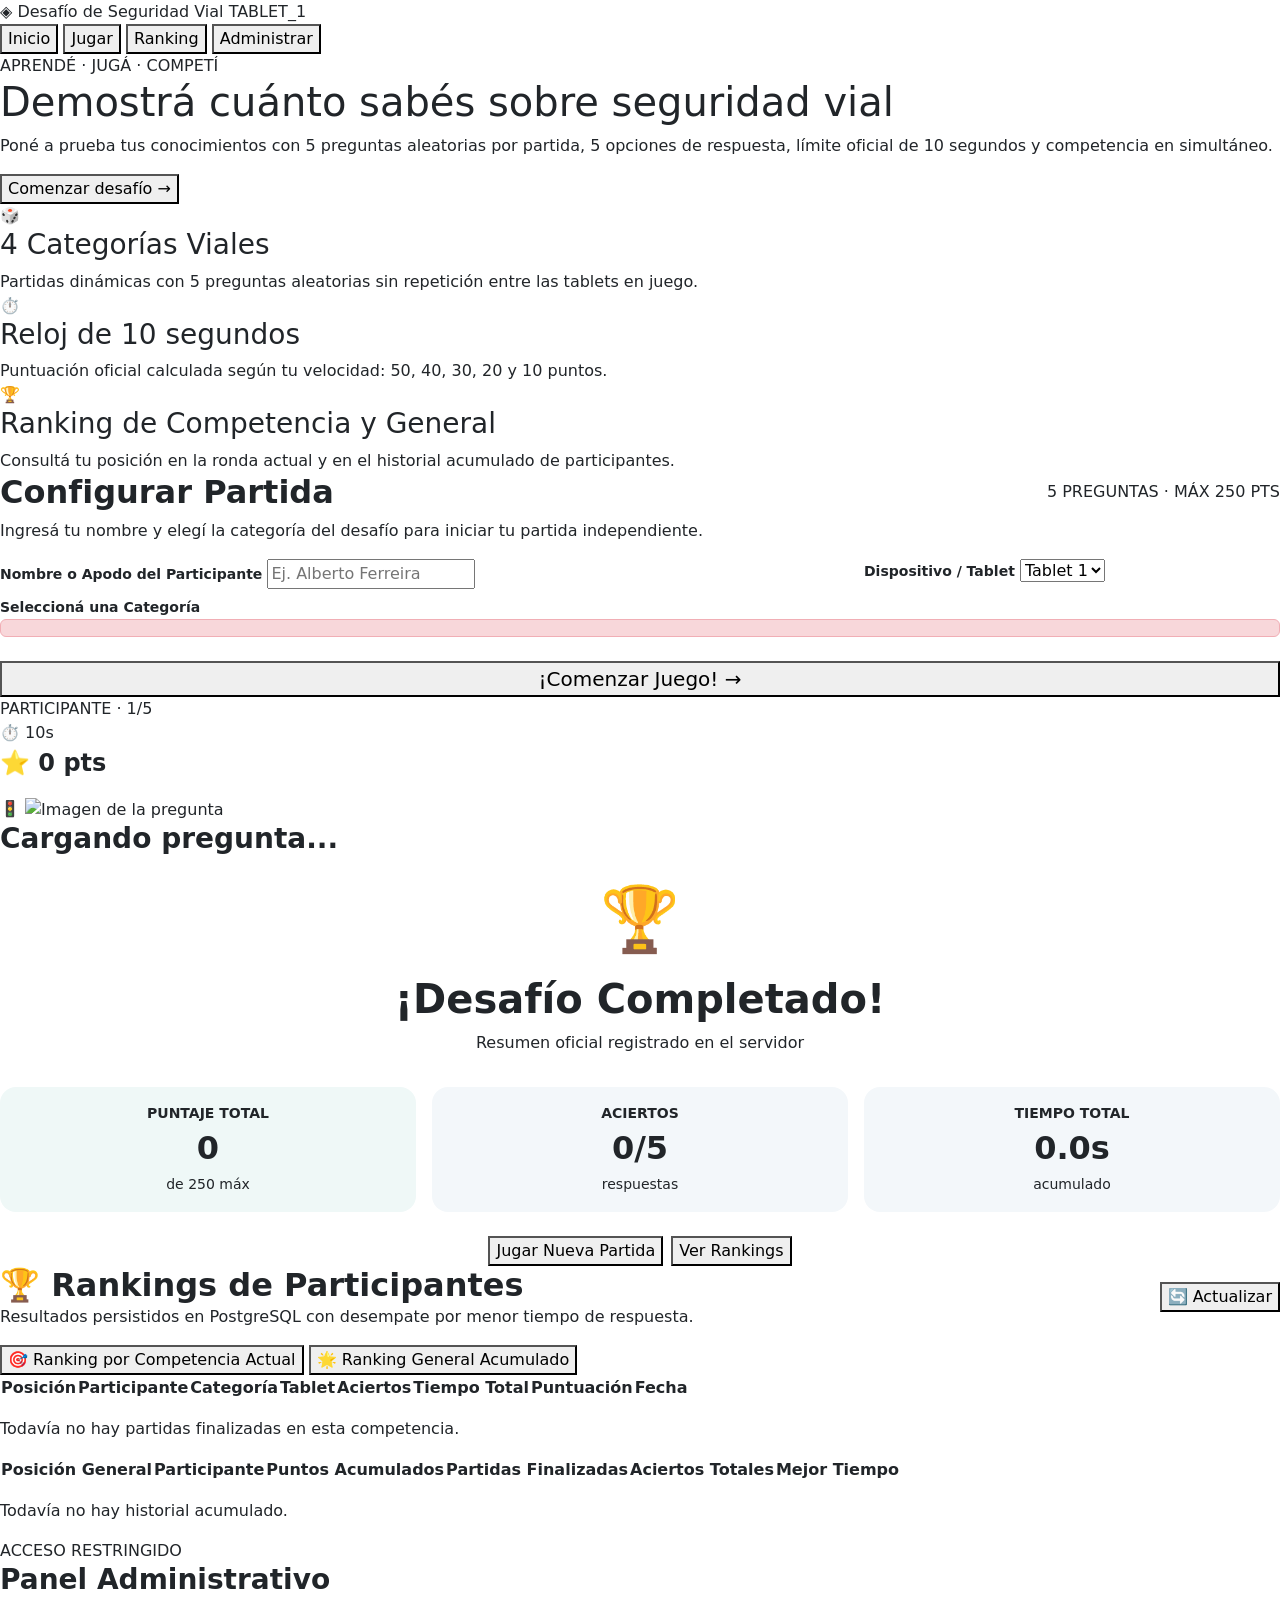
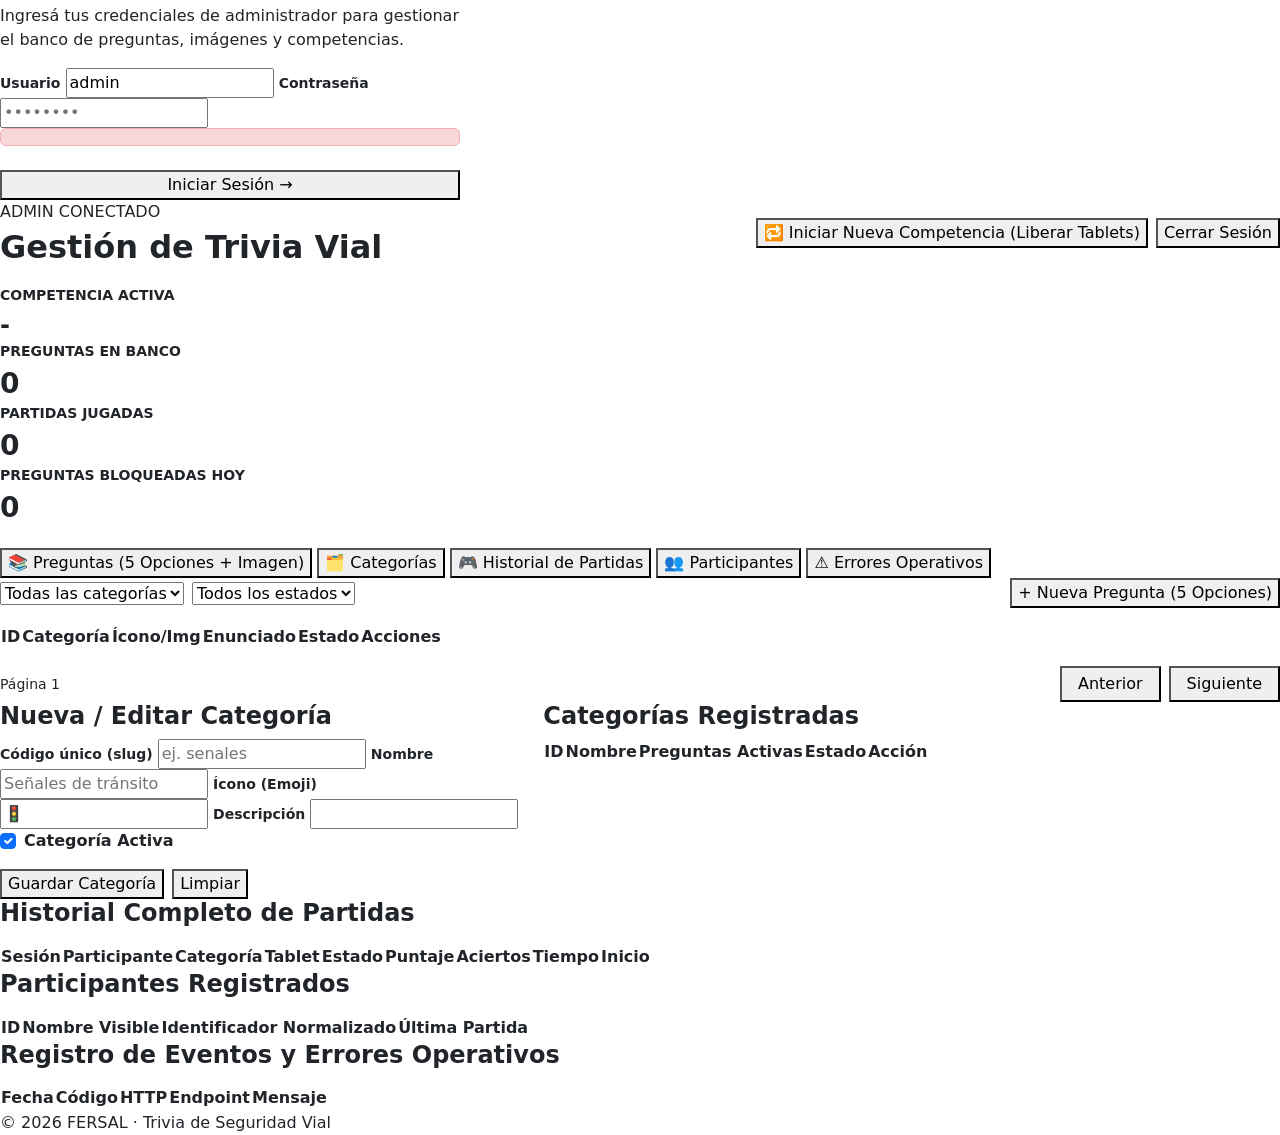
==== commit 73235fb7: "Merge branch 'main' of github.com:AlbertoFerreiraC/trivia # Conflicts: #	src/main/resources/static/c" ====
--- a/src/main/resources/static/index.html
+++ b/src/main/resources/static/index.html
@@ -29,7 +29,7 @@
             <span class="pill">APRENDÉ · JUGÁ · COMPETÍ</span>
             <h1>Demostrá cuánto sabés sobre seguridad vial</h1>
             <p>Poné a prueba tus conocimientos con 5 preguntas aleatorias por partida, 5 opciones de respuesta, límite
-                oficial de 5 segundos y competencia en simultáneo.</p>
+                oficial de 10 segundos y competencia en simultáneo.</p>
             <div>
                 <button class="btn-primary-vial" onclick="showPage('setup')">Comenzar desafío →</button>
             </div>
@@ -44,7 +44,7 @@
             </div>
             <div class="card-vial">
                 <div class="icon-lg">⏱️</div>
-                <h3>Reloj de 5 segundos</h3>
+                <h3>Reloj de 10 segundos</h3>
                 <p class="muted mb-0">Puntuación oficial calculada según tu velocidad: 50, 40, 30, 20 y 10 puntos.</p>
             </div>
             <div class="card-vial">
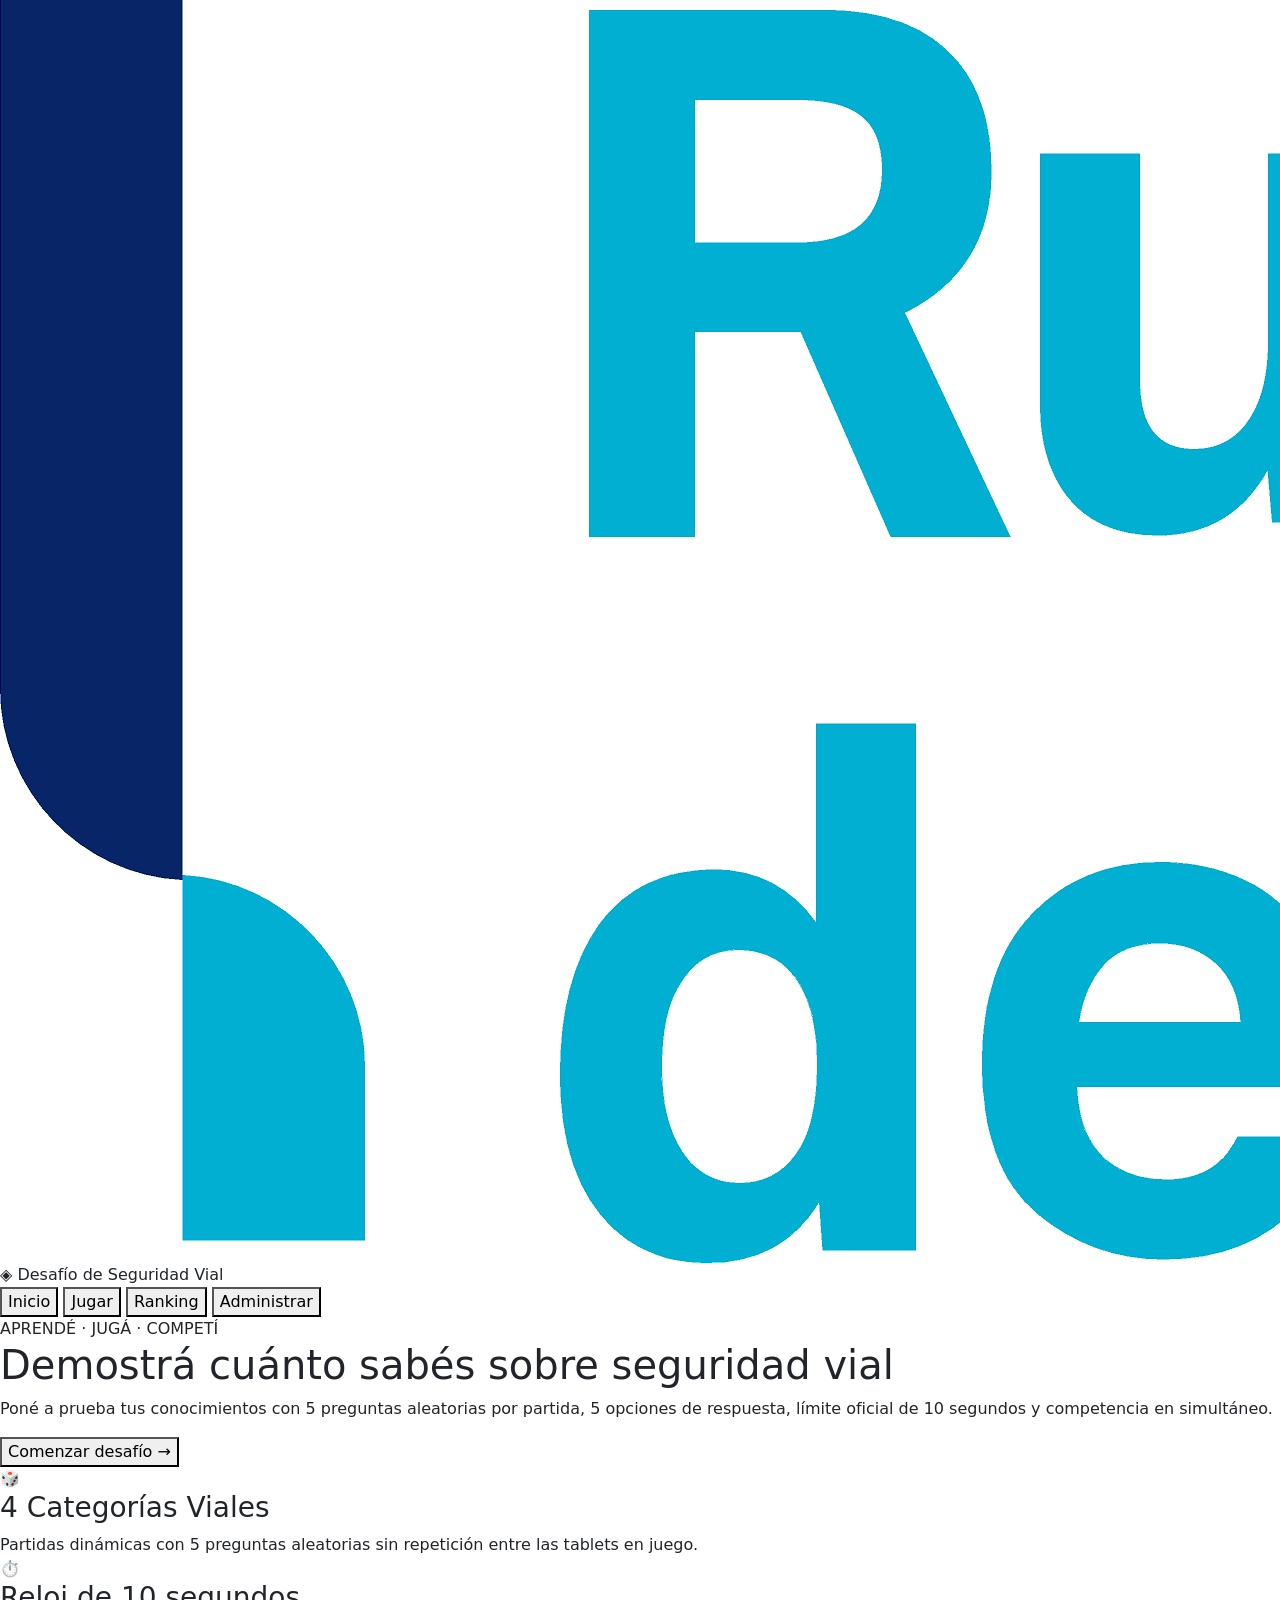
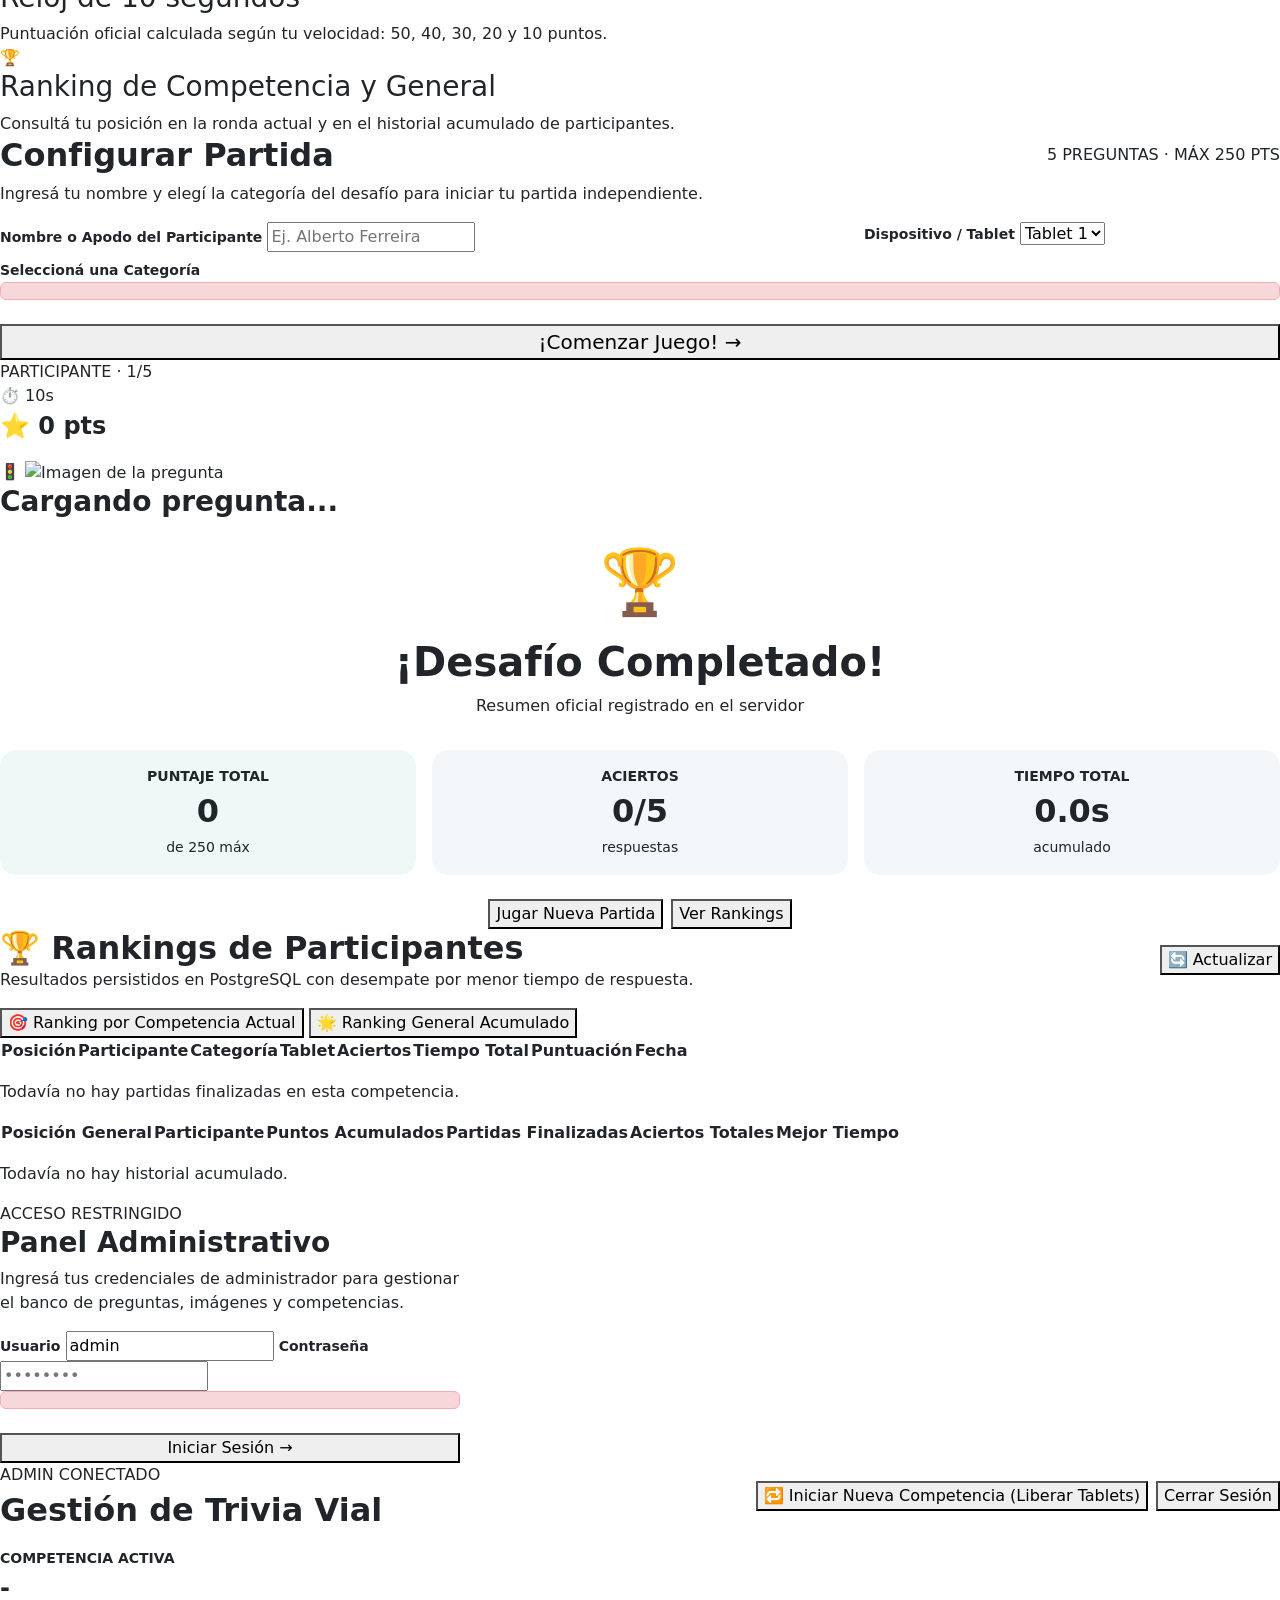
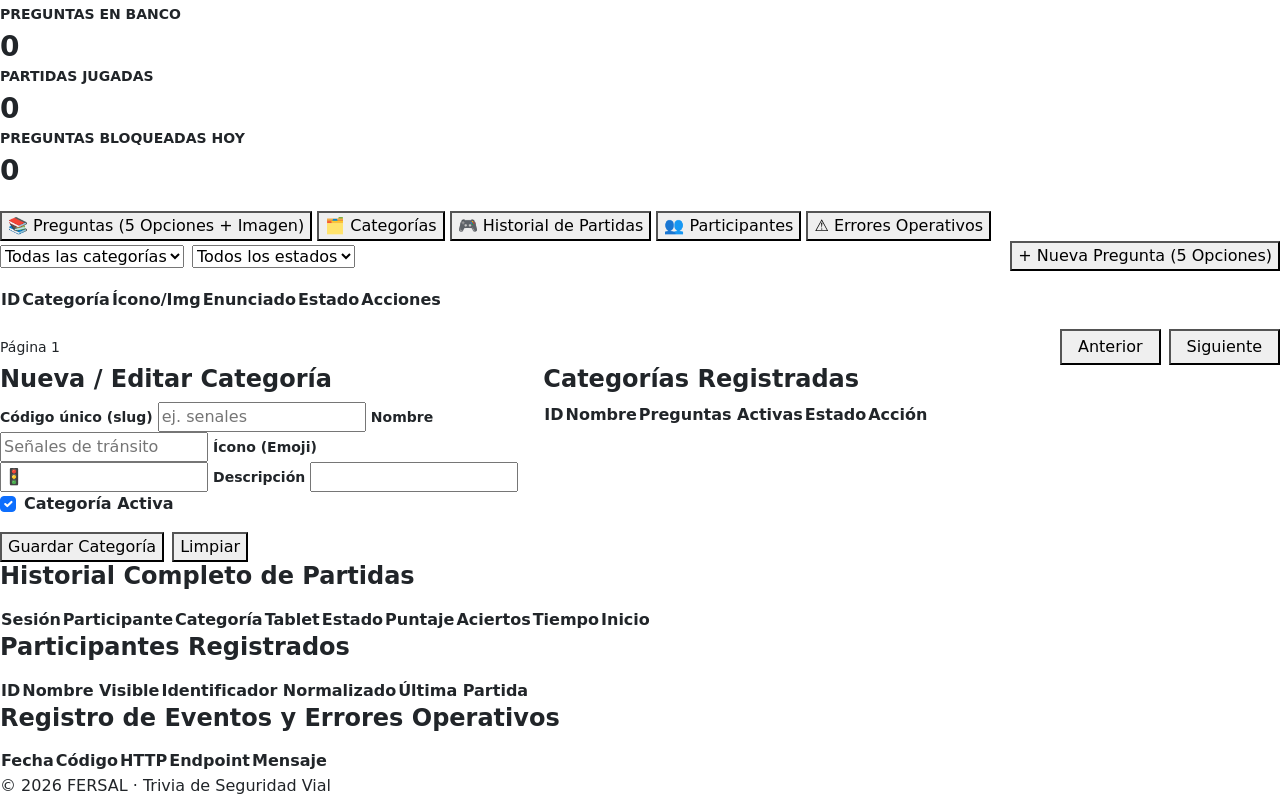
==== commit 943ea8a7: "solucione el logo para que se vea mejor" ====
--- a/src/main/resources/static/index.html
+++ b/src/main/resources/static/index.html
@@ -11,8 +11,10 @@
 <!-- CABECERA -->
 <header class="app-header">
     <div class="brand">
+        <div class="logo-wrapper">
+          <img src="img/logo.jpg" alt="Logo Rutas" class="brand-logo">
+        </div>
         ◈ Desafío de <span>Seguridad Vial</span>
-        <span class="tablet-indicator" id="headerTabletBadge">TABLET_1</span>
     </div>
     <nav class="main-nav">
         <button class="btn-vial active" data-page="home" onclick="showPage('home')">Inicio</button>
@@ -21,6 +23,7 @@
         <button class="btn-vial" data-page="admin" onclick="showPage('admin')">Administrar</button>
     </nav>
 </header>
+
 
 <main class="app-main">
     <!-- 1. PANTALLA DE BIENVENIDA -->
